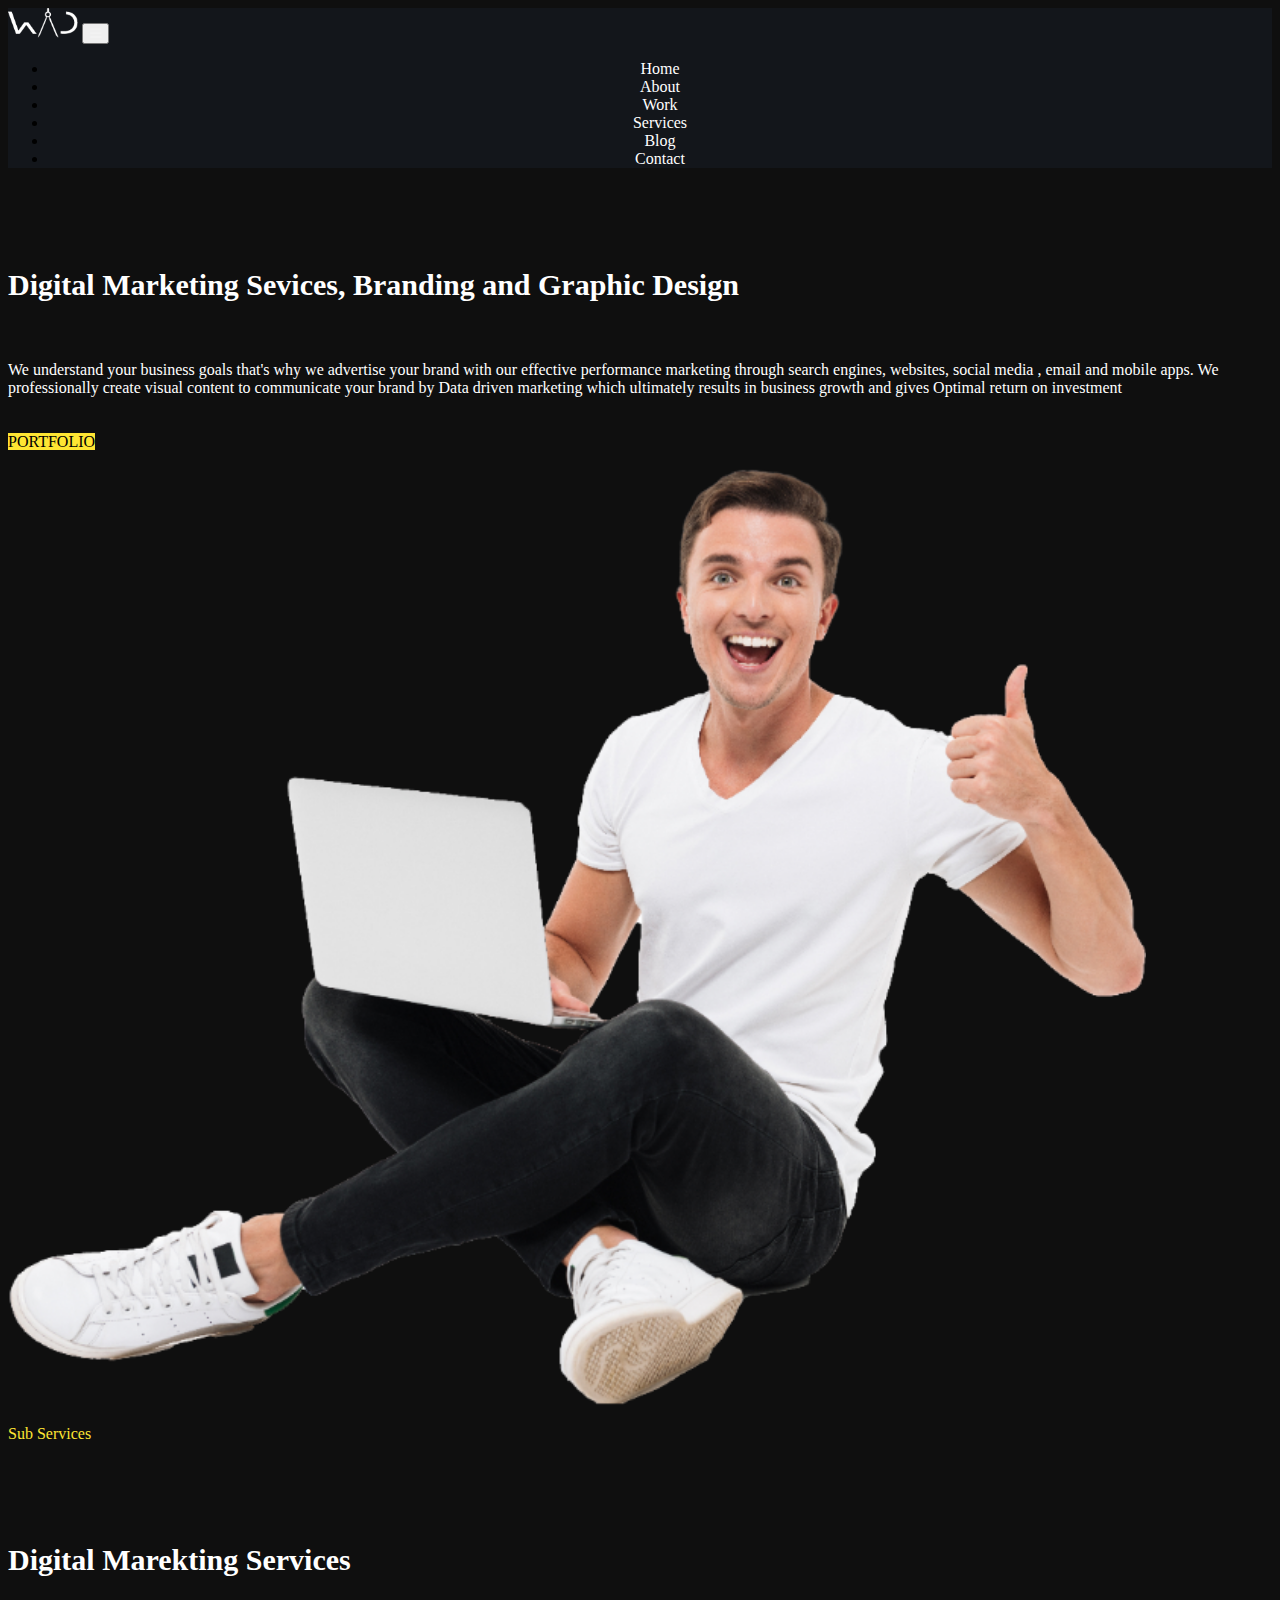
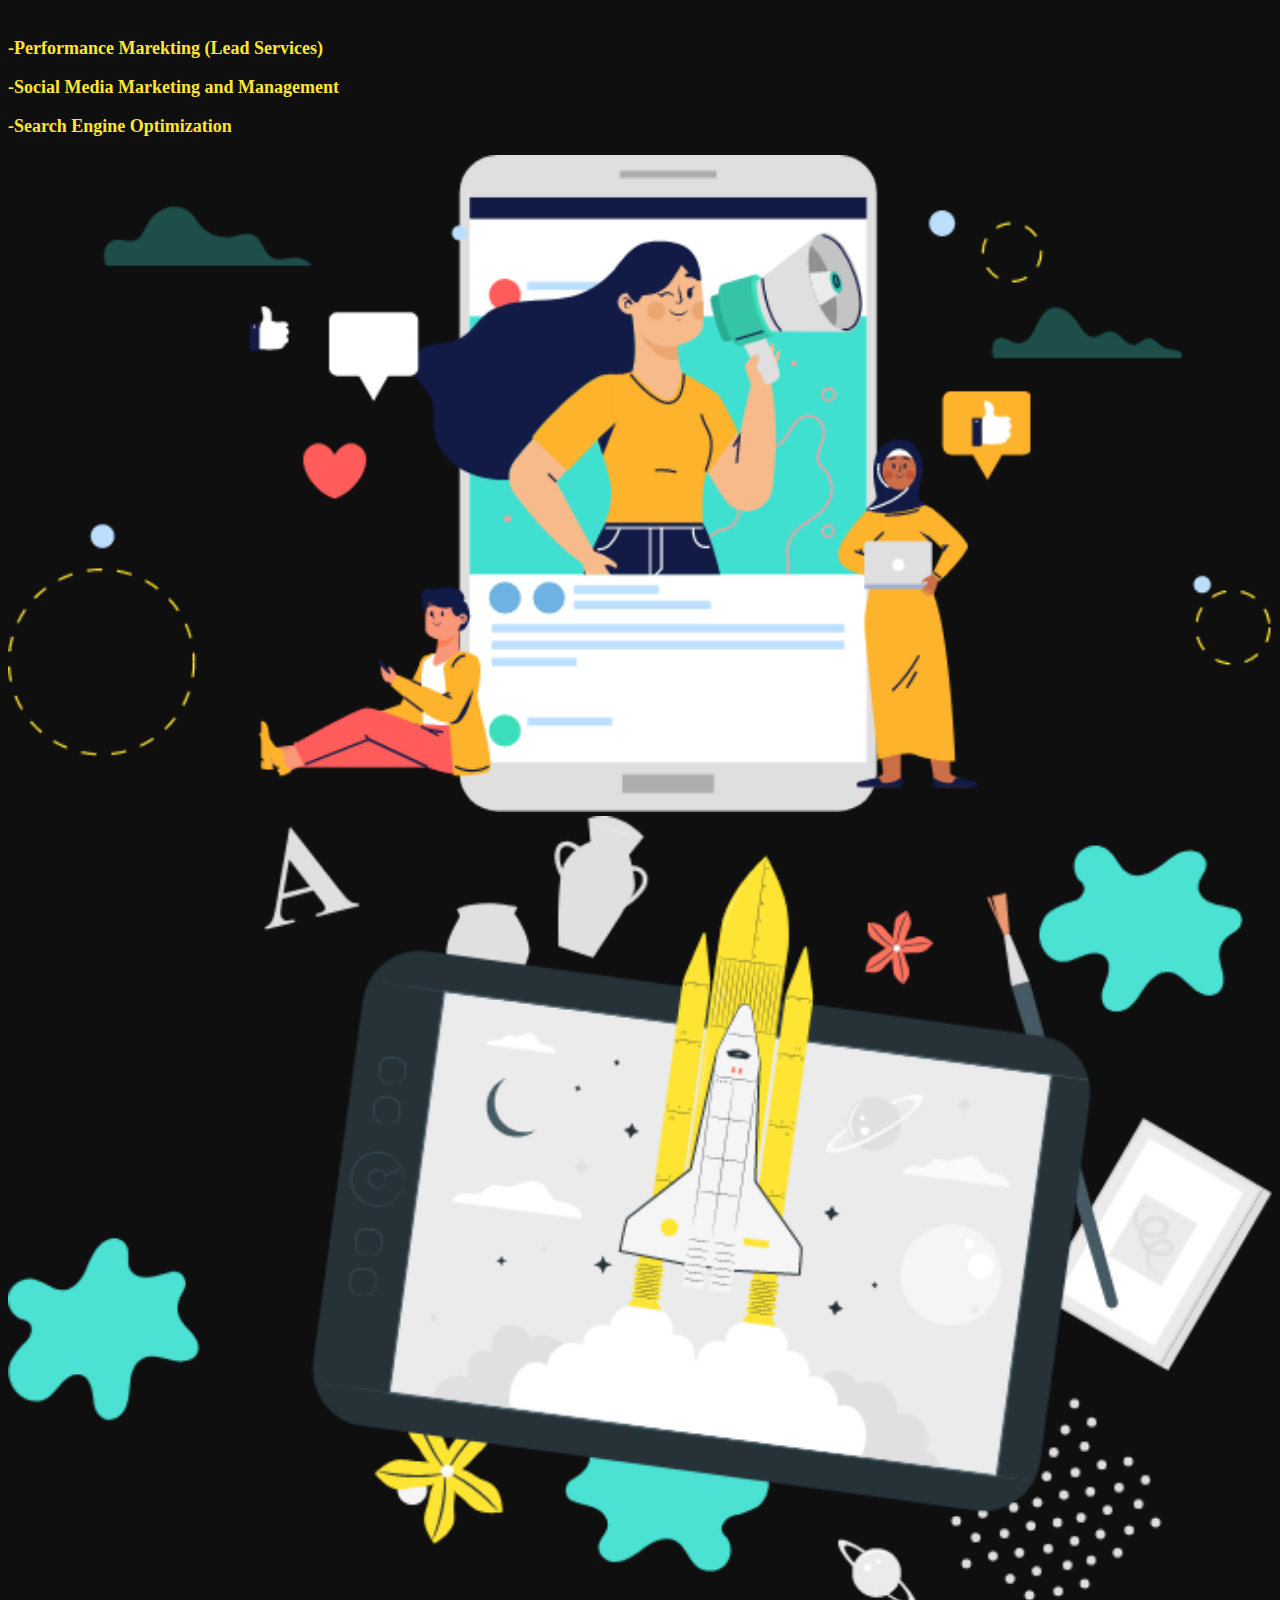
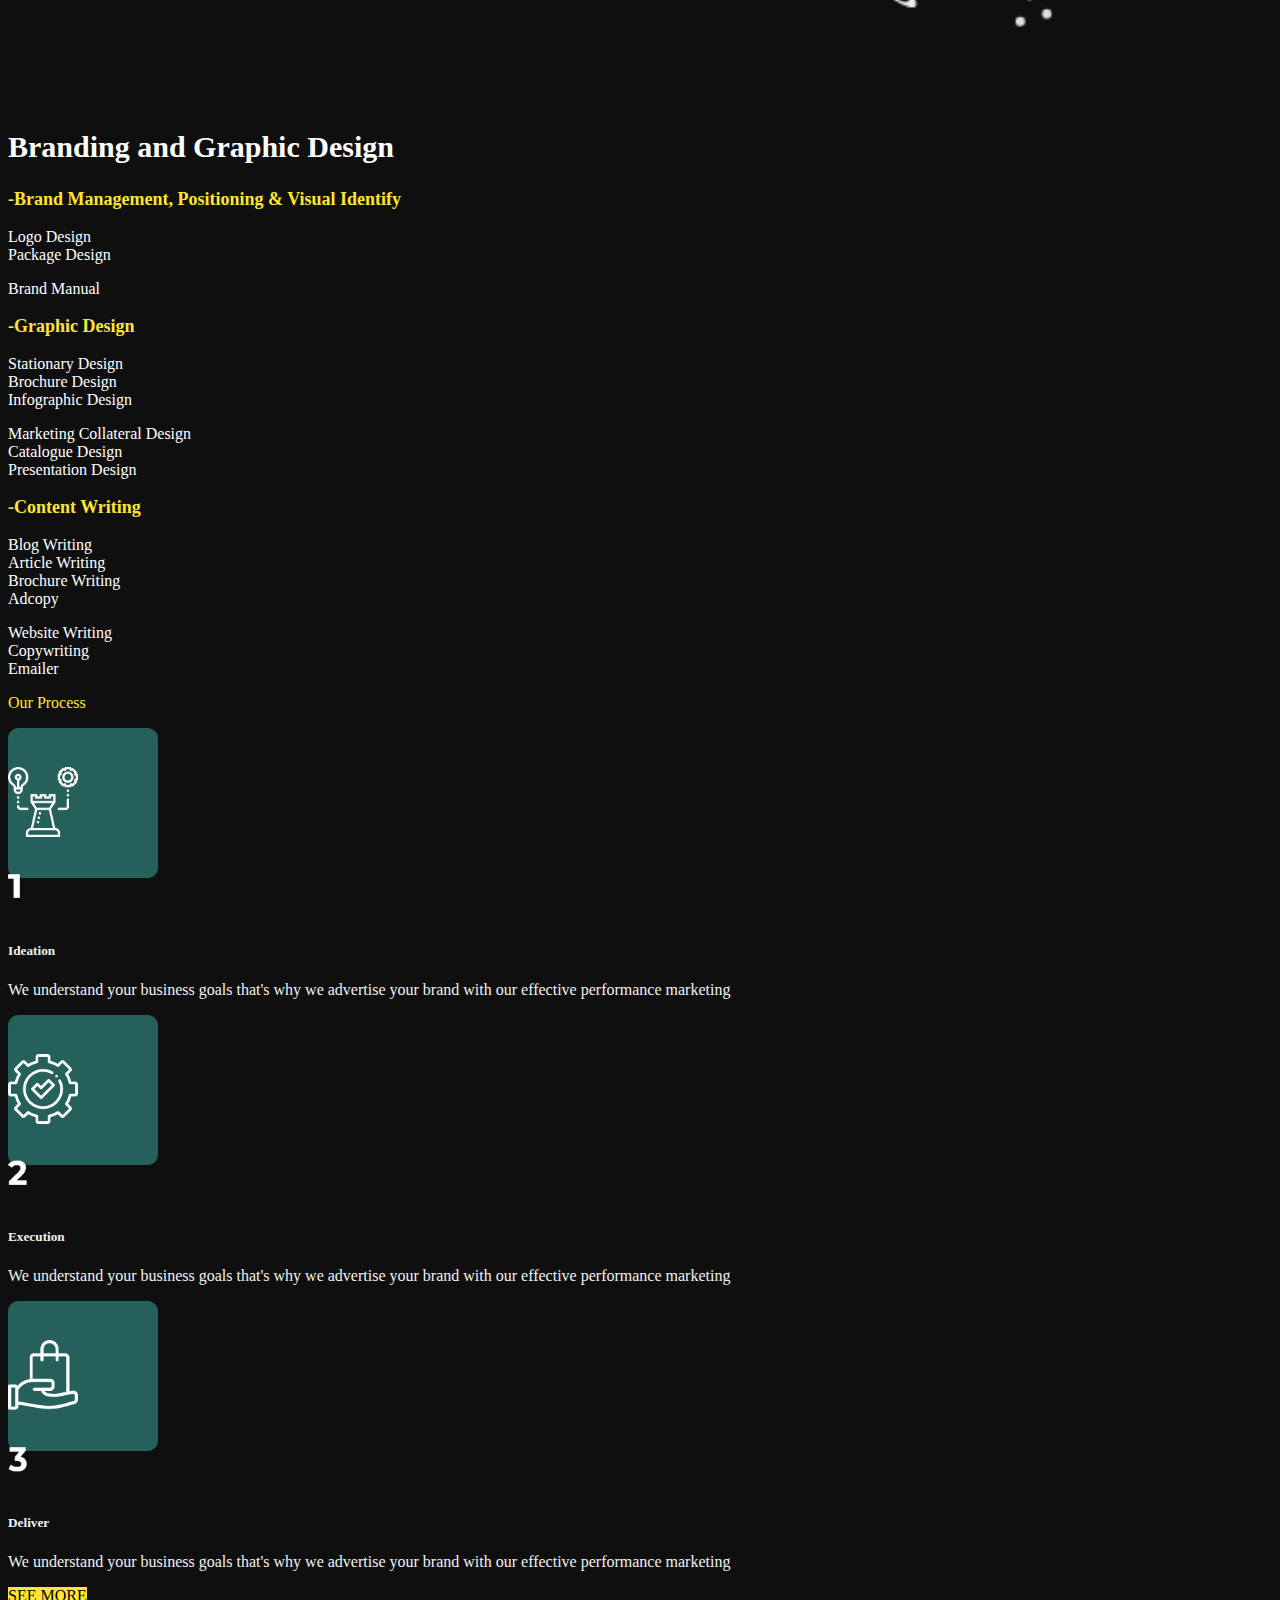
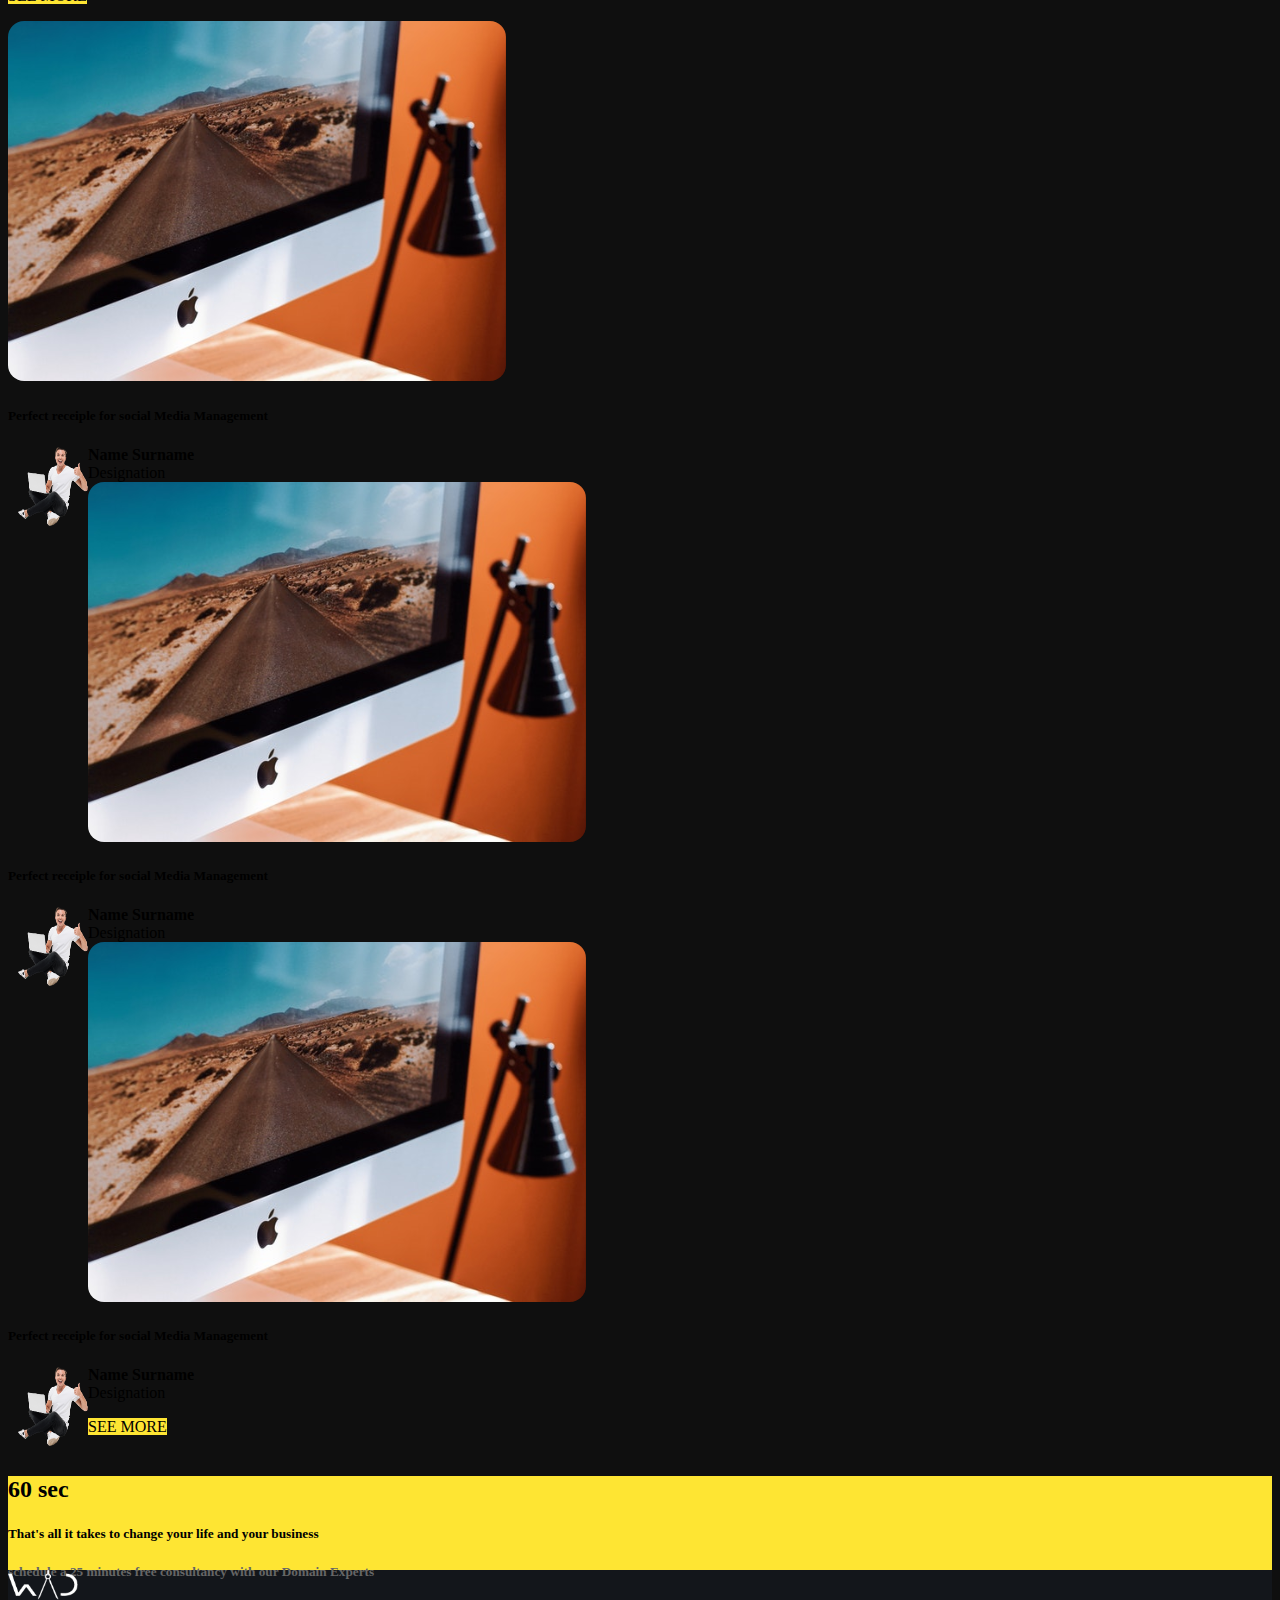
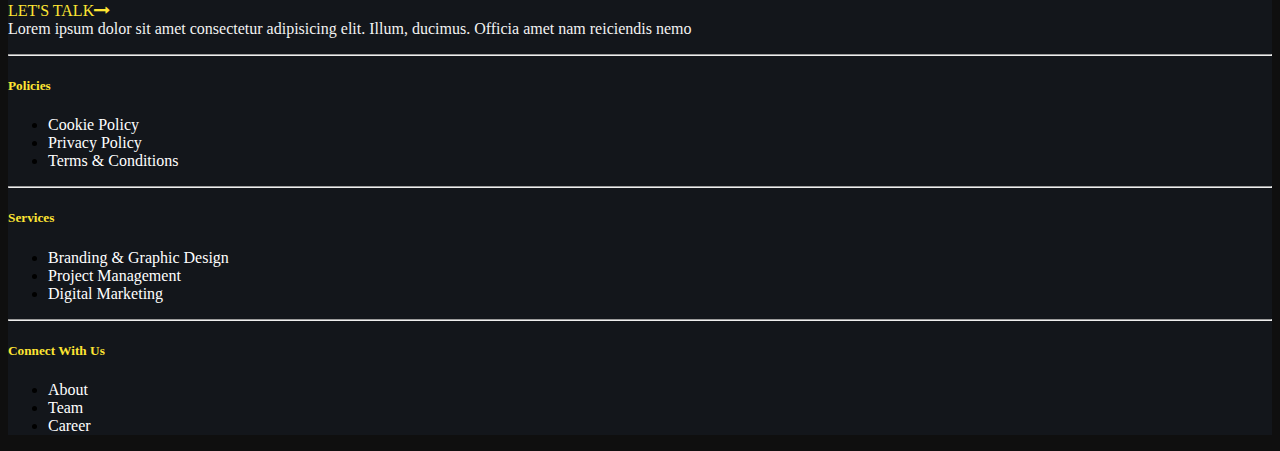
==== Internship-Page1/index.html @ dd2489ed "code added to feature" ====
<!doctype html>
<html lang="en">

<head>
  <!-- Required meta tags -->
  <meta charset="utf-8">
  <meta name="viewport" content="width=device-width, initial-scale=1">

  <!-- Bootstrap CSS -->

  <link rel="stylesheet" href="https://cdnjs.cloudflare.com/ajax/libs/font-awesome/4.7.0/css/font-awesome.min.css">
  <link href="https://cdn.jsdelivr.net/npm/bootstrap@5.0.1/dist/css/bootstrap.min.css" rel="stylesheet"
    integrity="sha384-+0n0xVW2eSR5OomGNYDnhzAbDsOXxcvSN1TPprVMTNDbiYZCxYbOOl7+AMvyTG2x" crossorigin="anonymous">
  <link href="index.css" rel="stylesheet">


  <title>Service Page</title>
</head>

<body>

  <!--NAVIGATION BAR-->
  <nav class="navbar navbar-expand-lg navbar-light" style="background-color:#13161B;"  >
    <div class="container">
      <a class="navbar-brand mb-1 mt-1" href="#"> <img src="Group 3.png" width="70" height="30"></a>
      <button class="navbar-toggler" type="button" data-bs-toggle="collapse" data-bs-target="#navbarNav"
        aria-controls="navbarNav" aria-expanded="false" aria-label="Toggle navigation">
        <i class="fa fa-bars" style="color:#F2F2F2"></i>
      </button>
      <div class="collapse navbar-collapse" id="navbarNav">
        <div class="navbar-brand ms-md-auto">
          <ul class="navbar-nav lh-lg">
            <li class="nav-item">
              <a aria-current="page" href="#" class="nav_links">Home</a>
            </li>
            <li class="nav_item">

              <a class="nav_links" href="#">About</a>
            </li>
            <li class="nav-item">
              <a class="nav_links" href="#">Work</a>
            </li>
            <li class="nav-item">
              <a class="nav_links" href="#">Services</a>
            </li>
            <li class="nav-item">
              <a class="nav_links" href="#">Blog</a>
            </li>
            <li class="">
              <a class="nav_links" href="#">Contact</a>
            </li>
          </ul>
        </div>
      </div>
    </div>
  </nav>
  <!--NAVIGATION BAR-->






  <!--FIRST CONTENT-->
  <div class="container">

    <div class="row g-">
      <div class="col-md-6">
        <h2 class="first_heading">Digital Marketing Sevices, Branding and Graphic Design</h2><br>
        <p class="first_para fs-6">We understand your business goals that's why we advertise your
          brand with our effective performance marketing through search
          engines, websites, social media , email and mobile apps. We
          professionally create visual content to communicate your brand
          by Data driven marketing which ultimately results in business
          growth and gives Optimal return on investment<br><br><br>
          <!--<a href="#" class="button" role="button" data-bs-toggle="button" aria-pressed="true">PORTFOLIO</a></p></div>-->
          <a href="#" class="btn" role="button" data-bs-toggle="button"
            style="background-color: #FEE533; color:black;   border-radius:0%;">PORTFOLIO</a>
        </p>
      </div>
      <div class="col-md-6 mt-5 mb-4"><img src="Rectangle 49.png" class="man" alt="..."></div>
    </div>
  </div>
  <!--FIRST CONTENT-->


  <!--CENTER HEADING 1-->
  <div class="head">
    <p class="text-center fs-2 mt-2 mb-1">Sub Services</p>
  </div>
  <!--CENTER HEADING 1-->


  <!--SECOND CONTENT-->
  <div class="container">
    <div class="row">
      <div class="col-lg-7 lh-base">
        <h2 class="first_heading">Digital Marekting Services</h2><br>
        <p class="pointers">-Performance Marekting (Lead Services) </p>
        <p class="pointers">-Social Media Marketing and Management</p>
        <p class="pointers">-Search Engine Optimization</p>
      </div>
      <div class="col-lg-5 mt-5"><img src="Group 125.png" class="work" alt="...">
      </div>
    </div>
    <!--SECOND CONTENT-->

    <!--THIRD CONTENT-->
    <div class="container">
      <div class="row gx-5" class="row_manual">
        <div class="col-lg-5 mt-5"><img src="Group 1086.png" alt="Tablet" class="rocket"></div>
        <div class="col-lg-7">
          <h2 class="first_heading">Branding and Graphic Design</h2>


          <div class="row">
            <div class="col-12">
              <h3 class="pointers">-Brand Management, Positioning & Visual Identify</h3>
            </div>
            <div class="col-6">
              <p class="first_para">Logo Design<br>Package Design</p>
            </div>
            <div class="col-6">
              <p class="first_para">Brand Manual</p>
            </div>
          </div>



          <div class="row">
            <div class="col-12">
              <h3 class="pointers">-Graphic Design</h3>
            </div>
            <div class="col-6">
              <p class="first_para">Stationary Design <br>Brochure Design <br>Infographic Design</p>
            </div>
            <div class="col-6">
              <p class="first_para">Marketing Collateral Design<br>Catalogue Design <br>Presentation Design </p>
            </div>
          </div>



          <div class="row">
            <div class="col-12">
              <h3 class="pointers">-Content Writing</h3>
            </div>
            <div class="col-6">
              <p class="first_para">Blog Writing<br>Article Writing<br>Brochure Writing<br>Adcopy</p>
            </div>
            <div class="col-6">
              <p class="first_para">Website Writing<br>Copywriting <br> Emailer</p>
            </div>
          </div>


        </div>
      </div>
    </div>
  </div>

  <!--THIRD CONTENT-->

  <!-- Optional JavaScript; choose one of the two! -->
  <!-- Option 1: Bootstrap Bundle with Popper -->
  <script src="https://cdn.jsdelivr.net/npm/bootstrap@5.0.1/dist/js/bootstrap.bundle.min.js"
    integrity="sha384-gtEjrD/SeCtmISkJkNUaaKMoLD0//ElJ19smozuHV6z3Iehds+3Ulb9Bn9Plx0x4"
    crossorigin="anonymous"></script>

  <!--CENTER HEADING 2-->
  <div class="head">
    <p class="text-center fs-2 mt-5 mb-5">Our Process</p>
  </div>
  <!--CENTER HEADING 2-->


  <!--PROCESS-->
  <div class="container">

    <div class="row row-cols-1 row-cols-md-3 g-4 text-center">
      <div class="col">
        <div>
          <img src="Rectangle 18.png" class="card-img-top" style="width:150px; height:150px;" alt="...">
          <div class="img">
            <img src="Group 17.png" alt="Ideation" width="70" height="70">
          </div>
          <div class="number">
            <img src="1.png" height="40" width="15">
          </div>
        </div>
        <div class="cards ms-5 me-5">
          <h5 class="fw-bold fs-4 ">Ideation</h5>
          <p class="fw-2 lh-sm fs-6 mb-3">We understand your business goals that's why we advertise your brand with our
            effective
            performance marketing</p>
        </div>
      </div>


      <div class="col">
        <div>
          <img src="Rectangle 18.png" class="card-img-top" style="width:150px; height:150px;" alt="...">
          <div class="img">
            <img src="Group 1088.png" height="70" width="70" alt="Execution">
          </div>
          <div class="number">
            <img src="2.png" height="40" width="20">
          </div>
        </div>
        <div class="cards ms-5 me-5 mb-2">
          <h5 class="fw-bold fs-4">Execution</h5>
          <p class="fw-2 lh-sm fs-6">We understand your business goals that's why we advertise your brand with our
            effective
            performance marketing</p>
        </div>
      </div>


      <div class="col">
        <div>
          <img src="Rectangle 18.png" class="card-img-top" style="width:150px; height:150px;" alt="...">
          <div class="img">
            <img src="Group 1087.png" height="70" width="70" alt="Deliver">
          </div>
          <div class="number">
            <img src="3.png" height="40" width="20">
          </div>
        </div>
        <div class="cards ms-5 me-5 mb-2">
          <h5 class="fw-bold fs-4">Deliver</h5>
          <p class="fw-2 lh-sm fs-6">We understand your business goals that's why we advertise your brand with our
            effective
            performance marketing</p>
        </div>
      </div>
    </div>
  </div>
  <!--PROCESS-->


  <!--CENTER BUTTON 1-->
  <div class="head">
    <p class="text-center mt-4 mb-5"> <a href="#" class="btn" role="button" data-bs-toggle="button"
        style="background-color: #FEE533;color:black;  border-radius:0%;">SEE MORE</a></p>
  </div>
  </div>
  <!--CENTER BUTTON 1-->




  <!--CARDS-->
  <div class="container">
    <div class="row row-cols-1 row-cols-md-3 g-4" style="font-family: montserrat;">
      <div class="col">
        <div class="card h-100 rounded-3">
          <img src="Group 9.png" class="card-img-top rounded-3" alt="desk">
          <div class="card-body">
            <h5 class="card-title">Perfect receiple for social Media
              Management</h5>
            <img src="Rectangle 49.png" class="photo" height="80" width="80">
            <strong>Name Surname</strong><br>Designation

          </div>

        </div>
      </div>
      <div class="col">
        <div class="card h-100 rounded-3">
          <img src="Group 9.png" class="card-img-top rounded-3" alt="desk">
          <div class="card-body">
            <h5 class="card-title">Perfect receiple for social Media
              Management</h5>
            <img src="Rectangle 49.png" class="photo" height="80" width="80">
            <strong>Name Surname</strong><br>Designation
          </div>

        </div>
      </div>
      <div class="col">
        <div class="card h-100 rounded">
          <img src="Group 9.png" class="card-img-top rounded" alt="desk">
          <div class="card-body">
            <h5 class="card-title">Perfect receiple for social Media
              Management</h5>
            <p class="card-text">
              <img src="Rectangle 49.png" class="photo" height="80" width="80">
              <strong>Name Surname</strong><br>Designation

            </p>
          </div>

        </div>
      </div>
    </div>
  </div>
  <!--CARDS-->


  <!--CENTER BUTTON 2-->
  <div class="head">
    <p class="text-center mt-5 mb-5"><a href="#" class="btn mt-mb-4" role="button" data-bs-toggle="button"
        style="background-color: #FEE533; color:black; border-radius:0%;">SEE MORE</a></p>
  </div>
  </div>
  <!--CENTER BUTTON 2-->


  <!--BEFORE FOOTER-->
  <div class="last">
    <div class="container">
      <div class="row g-0 pt-3 pb-2">
        <div class="col-sm-6 col-md-10 fw-bolder">
          <h2>60 sec</h2>
          <h5>That's all it takes to change your life and your business</h5>
          <h5 style="color:#666666;">schedule a 25 minutes free consultancy with our Domain Experts</h5>
        </div>
        <div class="col-6 col-md-2">
          <a href="#" class="btn" role="button" data-bs-toggle="button" style="background-color:#13161B; color:#FEE533;"
            aria-pressed="true">LET'S TALK<i class="fa fa-long-arrow-right"></i></a>
        </div>
      </div>
    </div>
  </div>
  </div>
  <!--BEFORE FOOTER-->






  <!-- FOOTER -->
  <footer class="page-footer font-small pb-5" style="background-color:#13161B">

    <!-- Footer Links -->
    <div class="container text-left text-md-left mt-5" style="font-family:montserrat;">

      <!-- Grid row -->
      <div class="row">

        <!-- Grid column -->
        <div class="col-md-3 mx-auto">

          <!-- Links -->

          <img src="Group 3.png" class="lh-base fs-6 mb-4 mt-4" height="30" width="70">

          <p style="color:#F2F2F2">
            Lorem ipsum dolor sit amet consectetur adipisicing elit. Illum, ducimus. Officia amet nam reiciendis nemo
          </p>


        </div>
        <!-- Grid column -->

        <hr class="clearfix w-100 d-md-none">

        <!-- Grid column -->
        <div class="col-md-3 mx-auto">

          <!-- Links -->
          <h5 class="mt-3 mb-4 " style="color:#FEE533">Policies</h5>

          <ul class="list-unstyled lh-lg fs-6">
            <li>
              <a href="#!">Cookie Policy</a>
            </li>
            <li>
              <a href="#!">Privacy Policy</a>
            </li>
            <li>
              <a href="#!">Terms & Conditions</a>
            </li>

          </ul>

        </div>
        <!-- Grid column -->

        <hr class="clearfix w-100 d-md-none">

        <!-- Grid column -->
        <div class="col-md-3 mx-auto">

          <!-- Links -->
          <h5 class="font-weight-bold mt-3 mb-4" style="color:#FEE533;">Services</h5>

          <ul class="list-unstyled lh-lg fs-6">
            <li>
              <a href="#!">Branding & Graphic Design</a>
            </li>
            <li>
              <a href="#!">Project Management</a>
            </li>
            <li>
              <a href="#!">Digital Marketing</a>
            </li>

          </ul>

        </div>
        <!-- Grid column -->

        <hr class="w-100 d-md-none">

        <!-- Grid column -->
        <div class="col-md-3">

          <!-- Links -->
          <h5 class="font-weight-bold mt-3 mb-4" style="color:#FEE533;">Connect With Us</h5>

          <ul class="list-unstyled lh-lg fs-6">
            <li>
              <a href="#!">About </a>
            </li>
            <li>
              <a href="#!">Team</a>
            </li>
            <li>
              <a href="#!">Career</a>
            </li>

          </ul>

        </div>
        <!-- Grid column -->

      </div>
      <!-- Grid row -->

    </div>
    <!-- Footer Links -->

  </footer>
  <!-- FOOTER -->




  <!-- Option 2: Separate Popper and Bootstrap JS -->
  <!--
    <script src="https://cdn.jsdelivr.net/npm/@popperjs/core@2.9.2/dist/umd/popper.min.js" integrity="sha384-IQsoLXl5PILFhosVNubq5LC7Qb9DXgDA9i+tQ8Zj3iwWAwPtgFTxbJ8NT4GN1R8p" crossorigin="anonymous"></script>
    <script src="https://cdn.jsdelivr.net/npm/bootstrap@5.0.1/dist/js/bootstrap.min.js" integrity="sha384-Atwg2Pkwv9vp0ygtn1JAojH0nYbwNJLPhwyoVbhoPwBhjQPR5VtM2+xf0Uwh9KtT" crossorigin="anonymous"></script>
    -->
</body>

</html>
---- Internship-Page1/index.css ----
/*BODY*/
body{
  background-color:#0F0F0F;
}
/*BODY*/


/*LINKS*/
a:link{
  text-decoration: none;
  color:#FFFFFF;
}


a:visited{
  text-decoration: none;
  color:#FFFFFF;
}

a:hover{
  text-decoration: none;
  color:#FEE533;
}

a:active{
  text-decoration: none;
  color:#FEE533;
}


/*LINKS*/


/*NAVIGATION*/
.nav_links{
  color:white; 
  padding:0px 25px 0px 25px;
  display:block;
  text-align: center;
}

/*NAVIGATION*/

/*CENTER HEADINGS AND BUTTONS*/
.head{
  color:#FEE533;  }

/*CENTER HEADINGS AND BUTTONS*/


/*FIRST CONTENT*/
.first_heading{
  color:#FFFFFF;
  padding-top:75px;
  font-weight:800;  
  font-size:30px;
  font-family:montserrat;  
}

.first_para{
  color:#FFFFFF;    
  font-family:montserrat;
}

.man{   
  height:100%; 
  width:90%;
}


/*FIRST CONTENT*/


/*SECOND CONTENT POINTERS*/
.pointers{
  color:#FEE533; 
  font-weight: 700;  
  font-size:18px;
}

.work{
  width:100%;
  height:100%;
}
/*SECOND CONTENT POINTERS*/


/*PROCESS*/

.img{
  position:relative;
  top:-115px;
}

.number{
  position:relative;
  top:-90px;  
}

.cards{
  margin-top:-80px;
  color:#F2F2F2;
  font-family:montserrat;
  }

/*PROCESS*/
/*THIRD CONTENT POINTERS*/
.row_manual{
  margin-top:50px;
}
.rocket{ 
  height:70%;
  width:100%;
}

/*THIRD CONTENT*/

/*CARDS*/
.photo{
  float:left; 
  border-radius:50%; 
  }
/*CARDS*/


/*BEFORE FOOTER*/
.last{ 
  margin:40px 0px -50px 0px; 
  background-color: #FEE533;
  font-family: montserrat;
}
/*BEFORE FOOTER*/

/*MEDIA QUERIES*/

@media screen and (max-width:780px){
  .pointer{
    font-size:10px;
  }
  
  .first_heading{
    font-size:24px;
  }
  
  .man{
    width:100%;
    height:100%;
  }

  .rocket{
    width:100%;
    height:100%;
  }
}

@media screen and (max-width:600px){
  .man{
    height:100%;
    width:100%;
  }
  
  .first_heading{
    padding-top:30px;
  }
   
}
/*MEDIA QUERIES*/
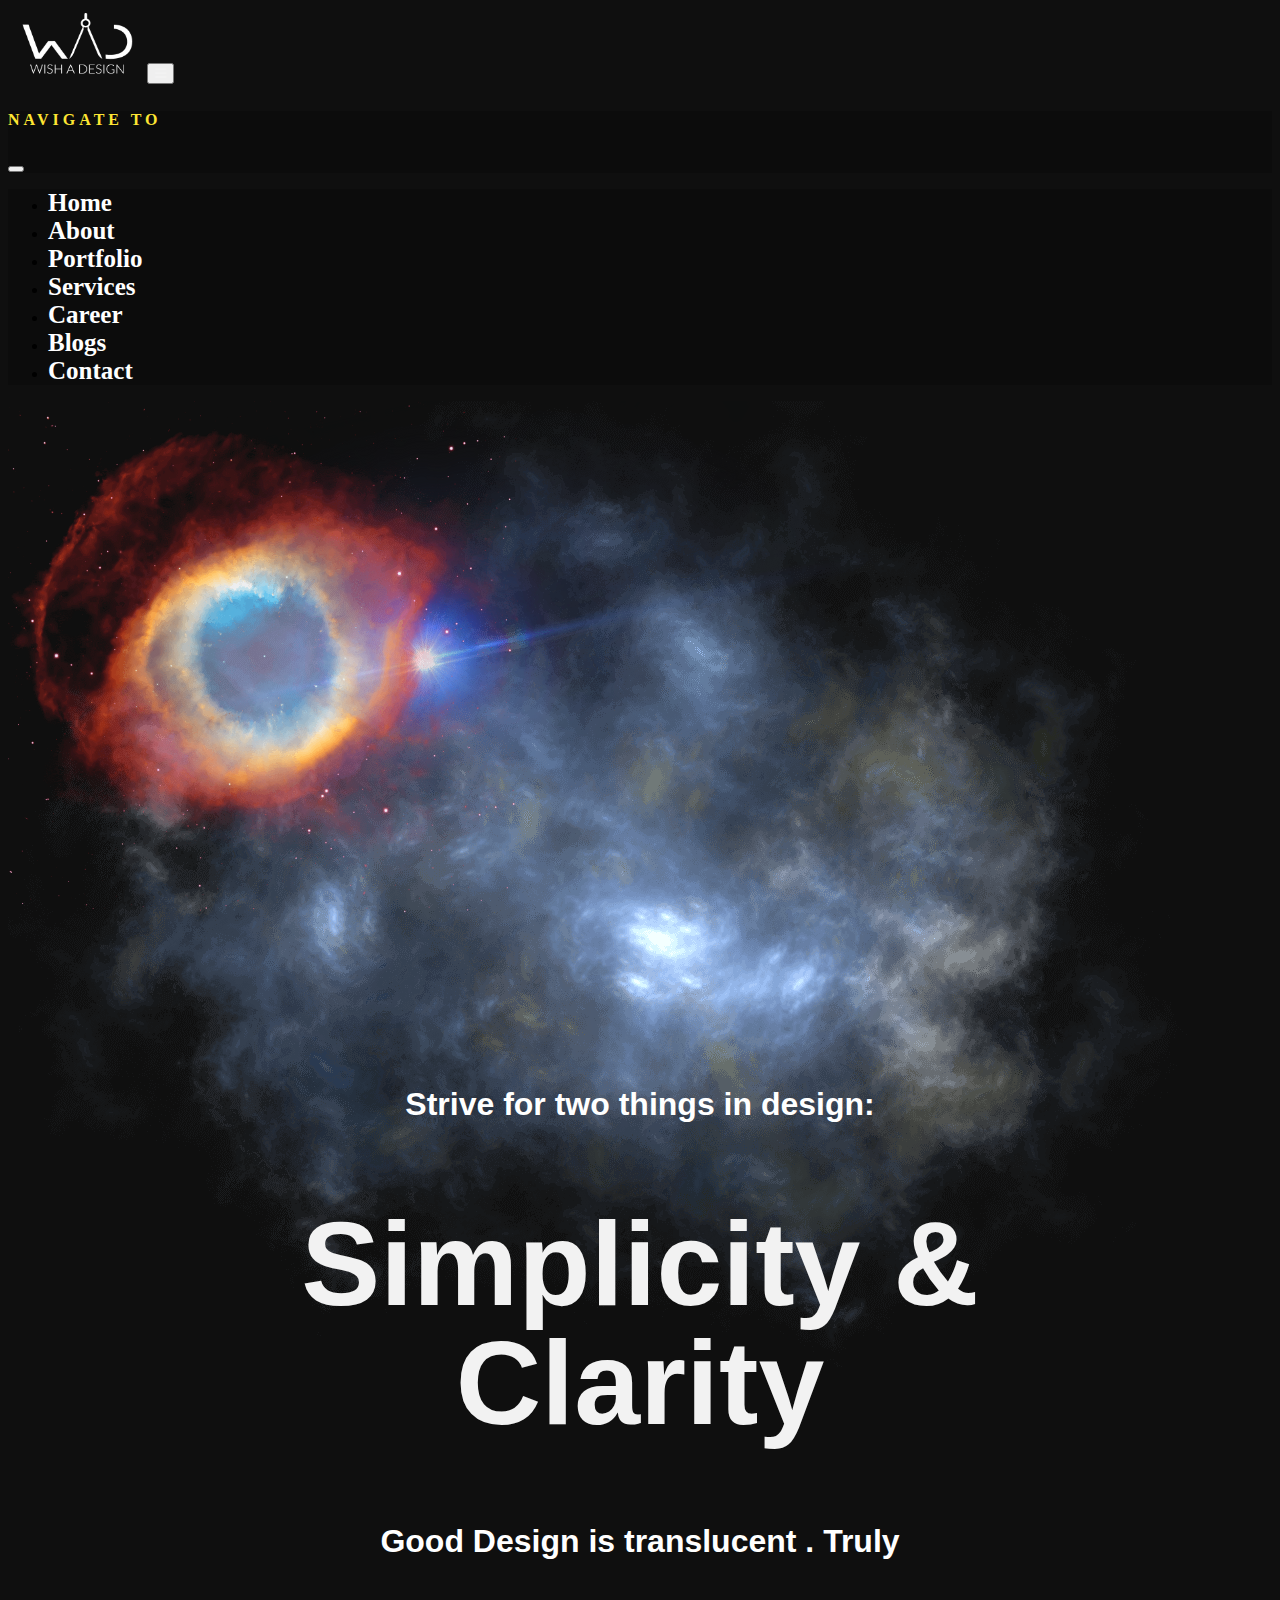
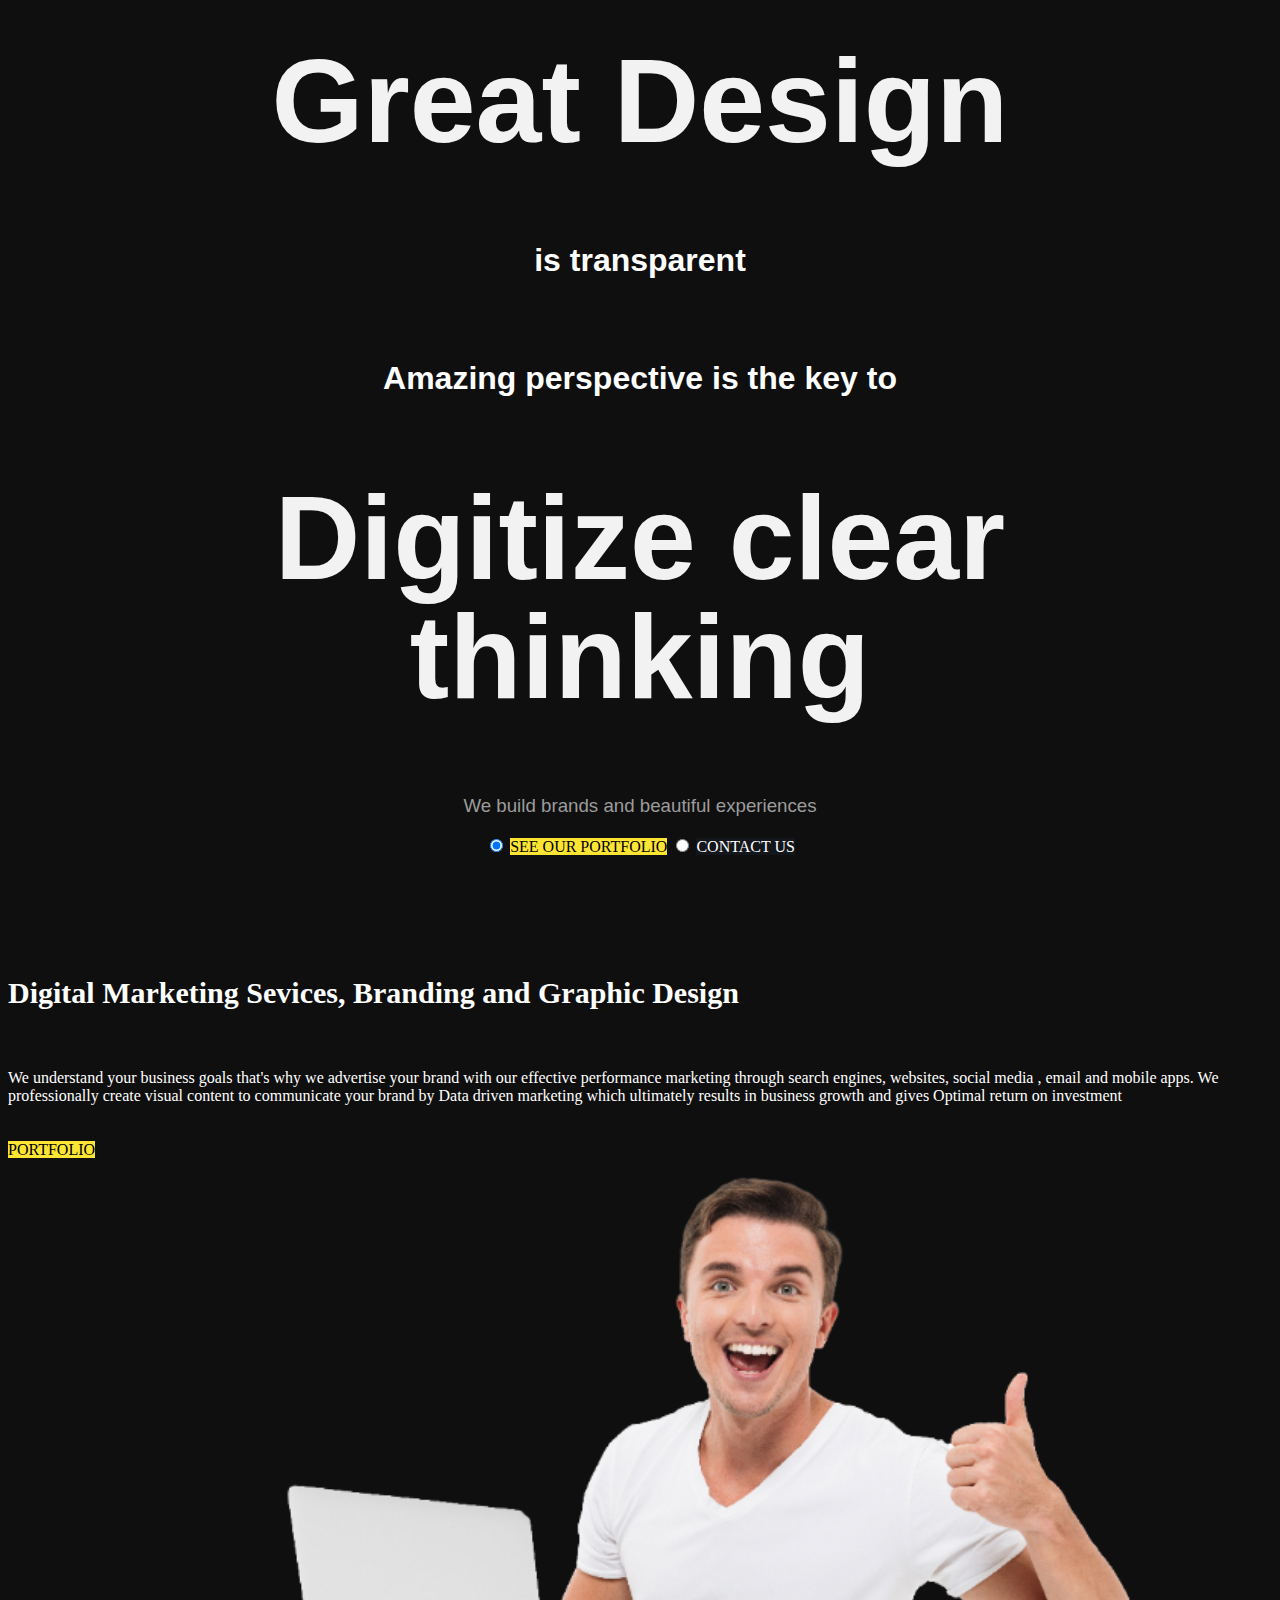
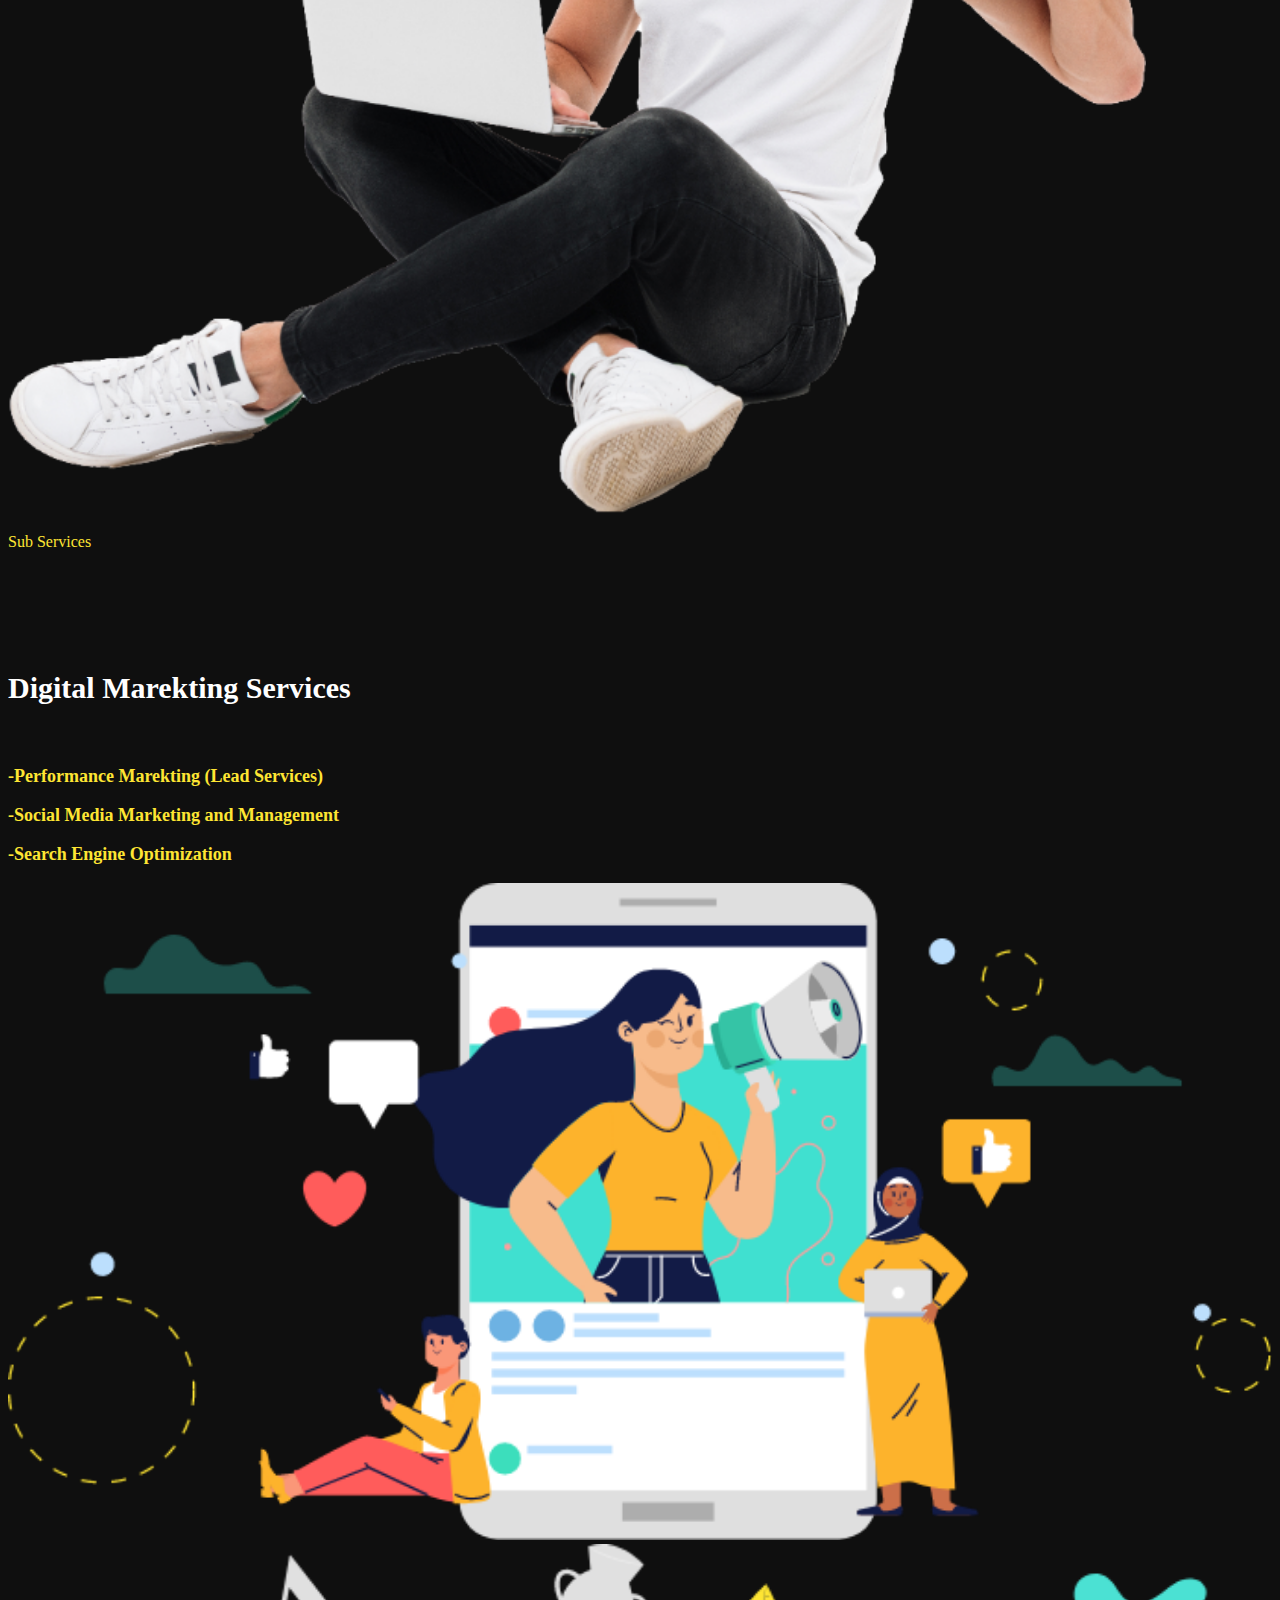
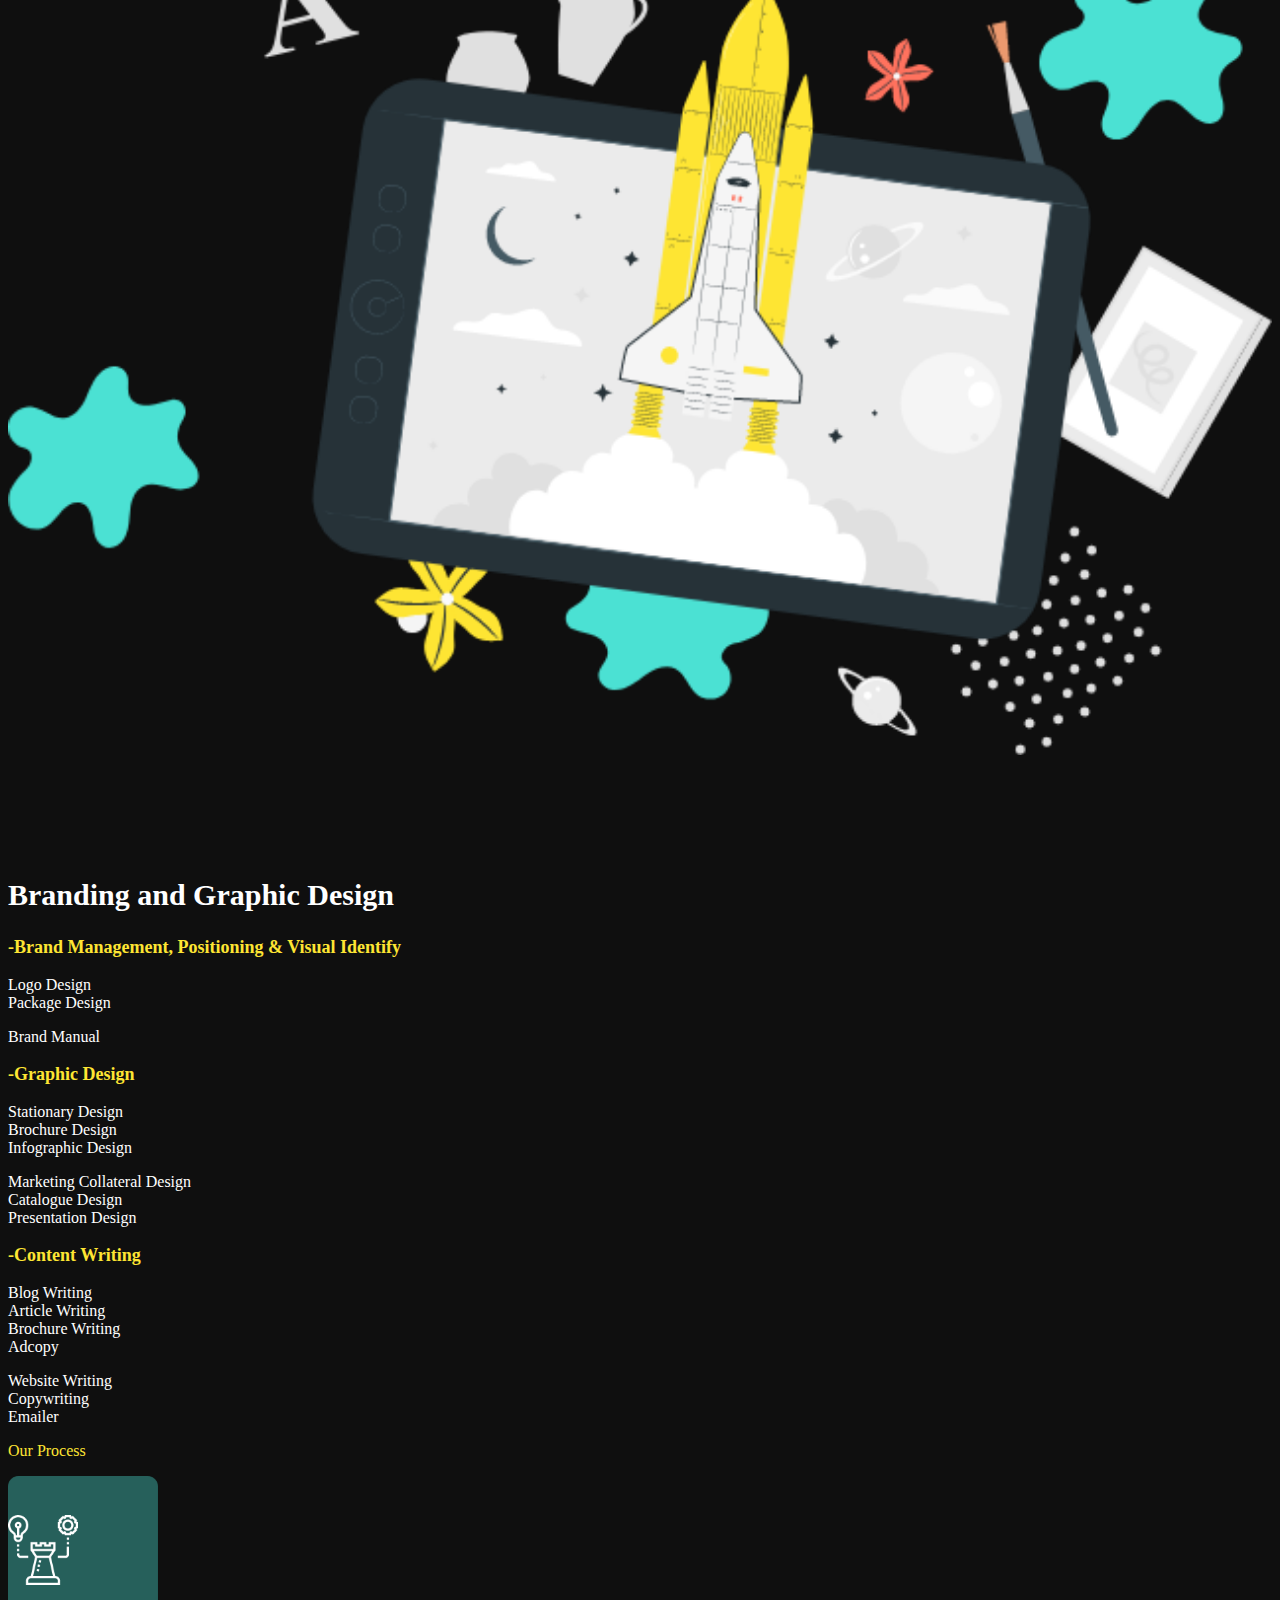
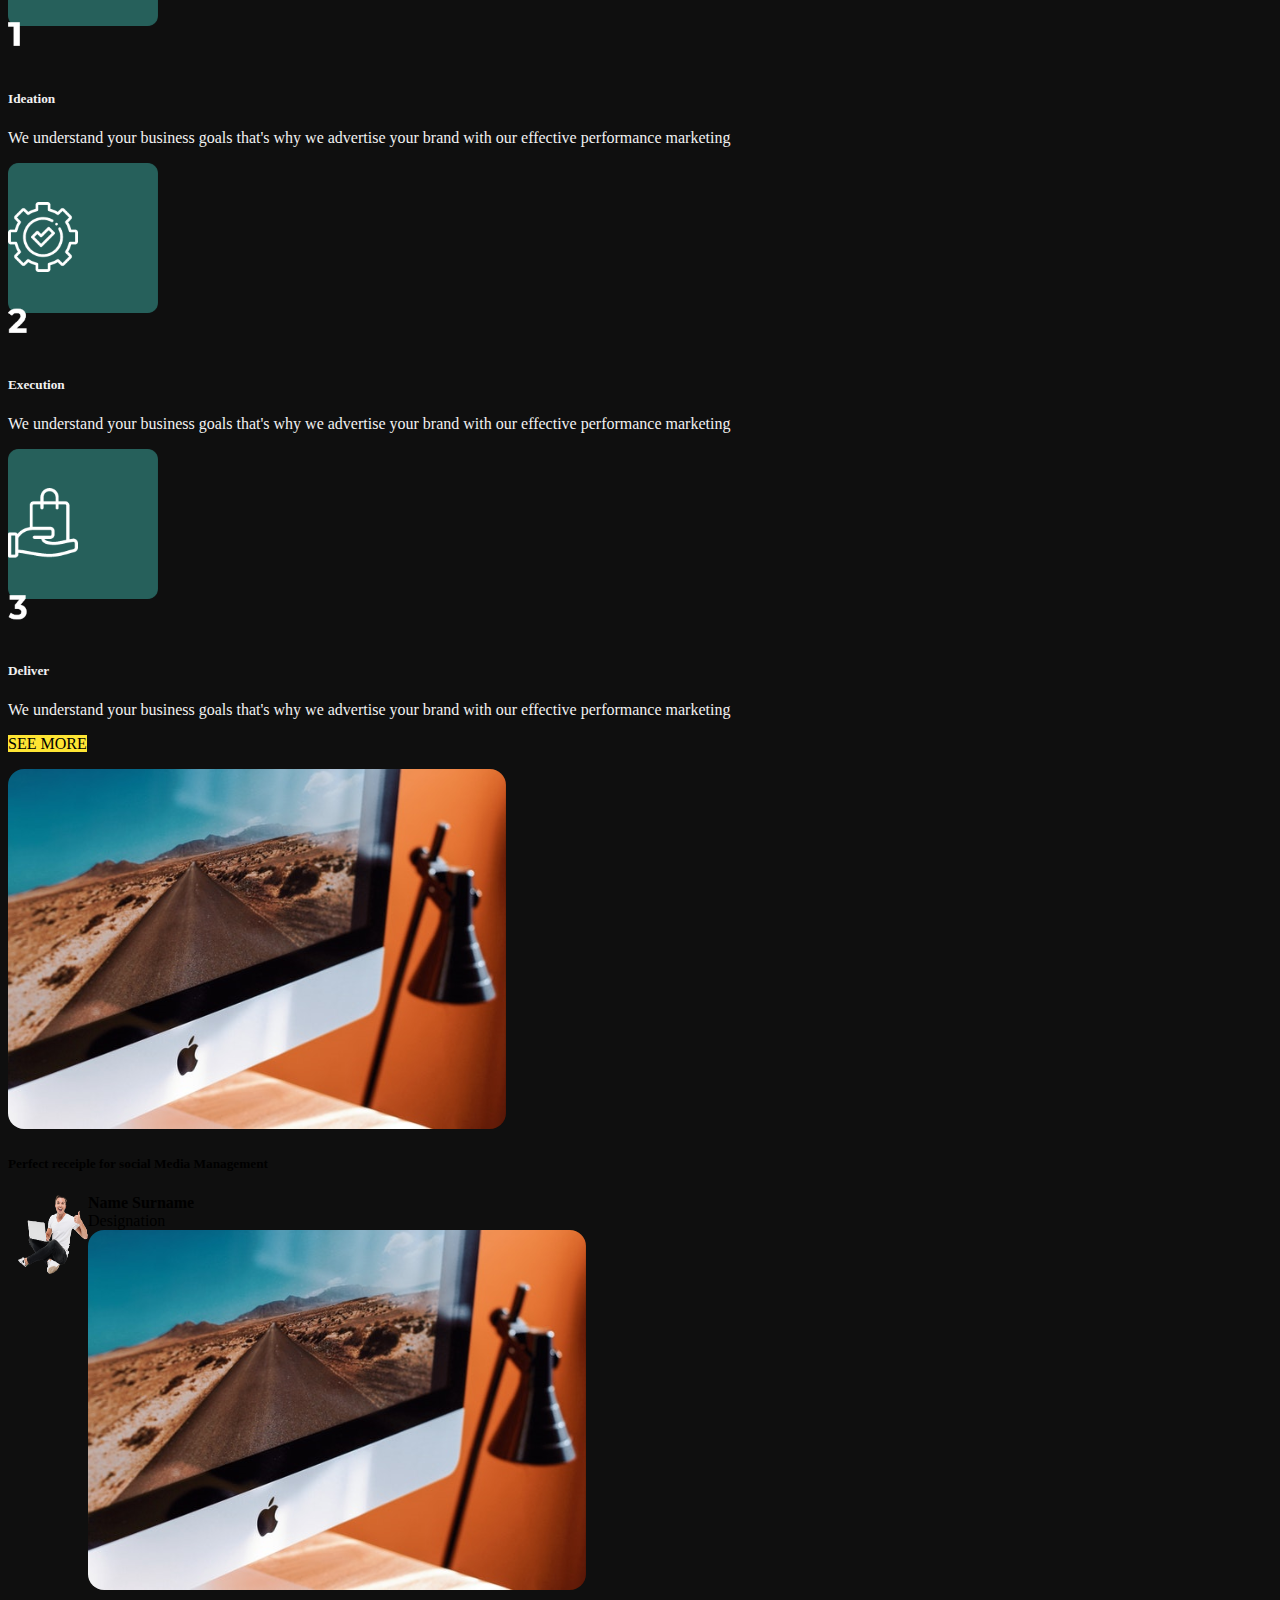
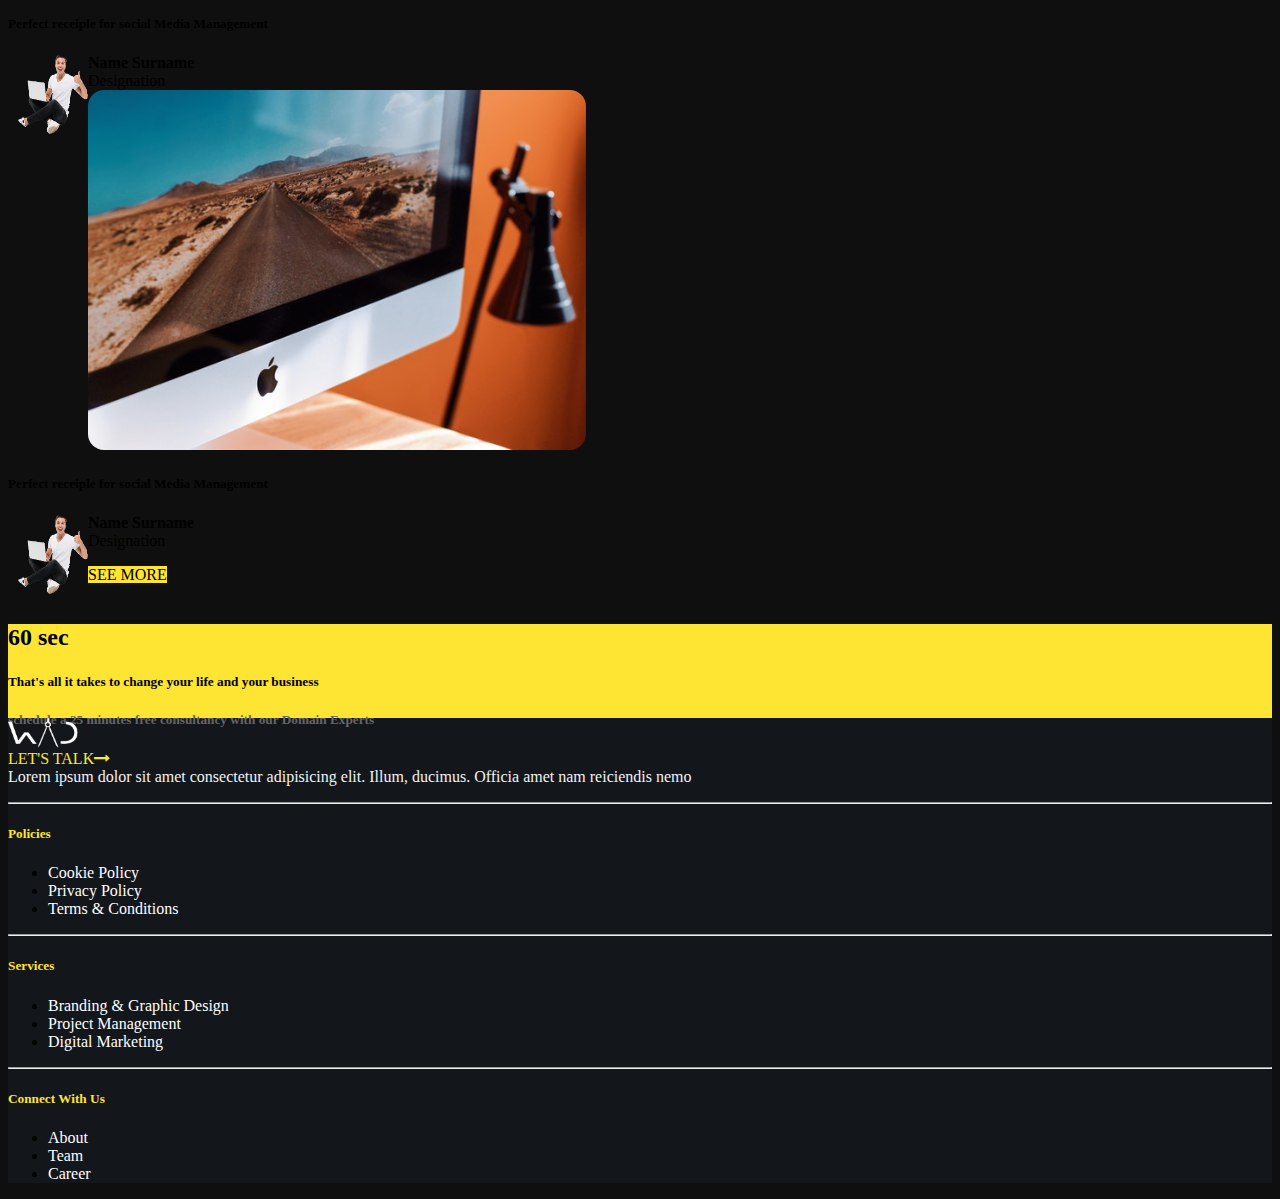
==== commit 579f7b8f: "Updated code in Feature Branch" ====
--- a/Internship-Page1/index.html
+++ b/Internship-Page1/index.html
@@ -5,13 +5,29 @@
   <!-- Required meta tags -->
   <meta charset="utf-8">
   <meta name="viewport" content="width=device-width, initial-scale=1">
+  <meta http-equiv="Content-Type" content="text/html; charset=gb18030">
+
 
   <!-- Bootstrap CSS -->
-
   <link rel="stylesheet" href="https://cdnjs.cloudflare.com/ajax/libs/font-awesome/4.7.0/css/font-awesome.min.css">
   <link href="https://cdn.jsdelivr.net/npm/bootstrap@5.0.1/dist/css/bootstrap.min.css" rel="stylesheet"
     integrity="sha384-+0n0xVW2eSR5OomGNYDnhzAbDsOXxcvSN1TPprVMTNDbiYZCxYbOOl7+AMvyTG2x" crossorigin="anonymous">
+
   <link href="index.css" rel="stylesheet">
+  <link href="style.css" rel="stylesheet">
+
+
+  <script src="https://maxcdn.bootstrapcdn.com/bootstrap/3.4.1/js/bootstrap.min.js"></script>
+
+
+
+
+  <!-- <link rel="stylesheet" href="css/line-awesome-font-awesome.min.css"> -->
+
+  <link href="https://cdn.lineicons.com/1.0.1/LineIcons.min.css" rel="stylesheet">
+  <script src="https://cdn.jsdelivr.net/npm/@popperjs/core@2.9.3/dist/umd/popper.min.js"></script>
+
+
 
 
   <title>Service Page</title>
@@ -19,230 +35,354 @@
 
 <body>
 
-  <!--NAVIGATION BAR-->
-  <nav class="navbar navbar-expand-lg navbar-light" style="background-color:#13161B;"  >
+
+
+  <!--Navigation-->
+  <nav class="navbar navbar-light transparent fixed-top">
+    <div class="container-fluid">
+      <a class="navbar-brand" href="#"><img src="logo.png" height="70" width="135" alt="Wish A Design"></a>
+      <button class="navbar-toggler" type="button" data-bs-toggle="offcanvas" data-bs-target="#offcanvasNavbar"
+        aria-controls="offcanvasNavbar">
+        <span style="color:#F2F2F2"><i class="fa fa-bars"></i></span>
+      </button>
+      <div class="offcanvas offcanvas-end" tabindex="-1" id="offcanvasNavbar" aria-labelledby="offcanvasNavbarLabel">
+        <div class="offcanvas-header" style="background-color:#0C0C0C ; ">
+          <h5 class="offcanvas-title ps-5 pt-3" id="offcanvasNavbarLabel"
+            style="font-family: montserrat; color:#FEE533; font-weight:700; font-size: 16px; letter-spacing: 4px;">
+            NAVIGATE TO</h5>
+          <button type="button" class="btn-close text-reset bg-light" data-bs-dismiss="offcanvas"
+            aria-label="Close"></button>
+        </div>
+        <div class="offcanvas-body" style="background-color:#0C0C0C">
+          <ul class="navbar-nav justify-content-end flex-grow-1 pe-3">
+            <li class="nav-item pt-3 pb-3 ps-5">
+              <a class="nav_link" aria-current="page" href="#">Home</a>
+            </li>
+            <li class="nav-item pb-3 pt-3 ps-5">
+              <a class="nav_link" aria-current="page" href="#">About</a>
+            </li>
+            <li class="nav-item pb-3 pt-3 ps-5">
+              <a class="nav_link" aria-current="page" href="#">Portfolio</a>
+            </li>
+            <li class="nav-item pt-3 pb-3 ps-5">
+              <a class="nav_link" aria-current="page" href="#">Services</a>
+            </li>
+            <li class="nav-item pt-3 pb-3 ps-5">
+              <a class="nav_link" aria-current="page" href="#">Career</a>
+            </li>
+            <li class="nav-item pt-3 pb-3 ps-5">
+              <a class="nav_link" aria-current="page" href="#">Blogs</a>
+            </li>
+            <li class="nav-item pt-3 pb-3 ps-5">
+              <a class="nav_link" aria-current="page" href="#">Contact</a>
+            </li>
+
+
+          </ul>
+
+        </div>
+      </div>
+    </div>
+  </nav>
+  <!--Navigation bar-->
+
+
+  <!--Animating images-->
+  <div class="container px-4" style="background-size: cover;">
+    <div class="row gx-5">
+      <div class="col">
+        <div class="p-3"><img src="lens-flare.png" alt="logo designing delhi" class="lens-flare img-responsive"></div>
+      </div>
+      <div class="col">
+        <div class="p-3"> <img src="nebula.png" alt="creative agency delhi" class="nebula img-responsive"><img
+            src="cloud-dust.png" alt="branding solutions" class="cloud-dust img-responsive"></div>
+      </div>
+    </div>
+  </div>
+
+
+
+  <!--animating image-->
+
+
+  <div id="carouselExampleControls" class="carousel slide" class="home_space" data-bs-ride="carousel" style="position: relative; z-index:4; margin-top: -25%; transition: transform 2s ease;">
+    <div class="carousel-inner">
+      <div class="carousel-item active">
+        <div>
+          <h2 class="small_text">Strive for two things in design:</h2>
+          <h1 class="large_text">Simplicity & <br> Clarity</h1>
+        </div>
+      </div>
+      <div class="carousel-item">
+        <div>
+          <h2 class="small_text"> Good Design is translucent . Truly</h2>
+          <h1 class="large_text"> Great Design </h1>
+          <h2 class="small_text_2"> is transparent </h2>
+        </div>
+      </div>
+      <div class="carousel-item">
+        <div>
+            <h2 class="small_text">Amazing perspective is the key to</h2>
+            <h1 class="large_text">Digitize clear <br>thinking</h1>
+          </div>
+      </div>
+    </div>
+
+
+
+    <!--Before button text-->
+    <h3 style="font-family:montserrat,sans-serif; font-weight:300; color:#9c9c9c; text-align: center; "
+      class="pt-5 pb-3">
+      We build brands and beautiful experiences
+    </h3>
+
+    
+    <!--before button text-->
+    <!--social icons-->
+    <div>
+      <ul class="home-social">
+        <li class="pt-3 pb-3">
+          <a href="#" data-toggle="tooltip" title="Facebook"><i class="lni-facebook" aria-hidden="true"></i></a>
+        </li>
+
+        <li class="pt-3 pb-3">
+          <a href="#" data-toggle="tooltip" title="Twitter"><i class="lni-twitter" aria-hidden="true"></i></a>
+        </li>
+
+        <li class="pt-3 pb-3">
+          <a href="#" data-toggle="tooltip" title="LinkedIn"><i class="lni-linkedin" aria-hidden="true"></i></a>
+        </li>
+
+        <li class="pt-3 pb-3">
+          <a href="#" data-toggle="tooltip" title="Behance"><i class="lni-behance" aria-hidden="true"></i></a>
+        </li>
+
+
+      </ul>
+    </div>
+
+    <script>
+      $(document).ready(function () {
+        $('[data-toggle="tooltip"]').tooltip();
+      });
+    </script>
+
+    <!--social icons-->
+
+
+  
+
+
     <div class="container">
-      <a class="navbar-brand mb-1 mt-1" href="#"> <img src="Group 3.png" width="70" height="30"></a>
-      <button class="navbar-toggler" type="button" data-bs-toggle="collapse" data-bs-target="#navbarNav"
-        aria-controls="navbarNav" aria-expanded="false" aria-label="Toggle navigation">
-        <i class="fa fa-bars" style="color:#F2F2F2"></i>
-      </button>
-      <div class="collapse navbar-collapse" id="navbarNav">
-        <div class="navbar-brand ms-md-auto">
-          <ul class="navbar-nav lh-lg">
-            <li class="nav-item">
-              <a aria-current="page" href="#" class="nav_links">Home</a>
-            </li>
-            <li class="nav_item">
-
-              <a class="nav_links" href="#">About</a>
-            </li>
-            <li class="nav-item">
-              <a class="nav_links" href="#">Work</a>
-            </li>
-            <li class="nav-item">
-              <a class="nav_links" href="#">Services</a>
-            </li>
-            <li class="nav-item">
-              <a class="nav_links" href="#">Blog</a>
-            </li>
-            <li class="">
-              <a class="nav_links" href="#">Contact</a>
-            </li>
-          </ul>
-        </div>
-      </div>
-    </div>
-  </nav>
-  <!--NAVIGATION BAR-->
-
-
-
-
-
-
-  <!--FIRST CONTENT-->
-  <div class="container">
-
-    <div class="row g-">
-      <div class="col-md-6">
-        <h2 class="first_heading">Digital Marketing Sevices, Branding and Graphic Design</h2><br>
-        <p class="first_para fs-6">We understand your business goals that's why we advertise your
-          brand with our effective performance marketing through search
-          engines, websites, social media , email and mobile apps. We
-          professionally create visual content to communicate your brand
-          by Data driven marketing which ultimately results in business
-          growth and gives Optimal return on investment<br><br><br>
-          <!--<a href="#" class="button" role="button" data-bs-toggle="button" aria-pressed="true">PORTFOLIO</a></p></div>-->
-          <a href="#" class="btn" role="button" data-bs-toggle="button"
-            style="background-color: #FEE533; color:black;   border-radius:0%;">PORTFOLIO</a>
-        </p>
-      </div>
-      <div class="col-md-6 mt-5 mb-4"><img src="Rectangle 49.png" class="man" alt="..."></div>
-    </div>
-  </div>
-  <!--FIRST CONTENT-->
-
-
-  <!--CENTER HEADING 1-->
-  <div class="head">
-    <p class="text-center fs-2 mt-2 mb-1">Sub Services</p>
-  </div>
-  <!--CENTER HEADING 1-->
-
-
-  <!--SECOND CONTENT-->
-  <div class="container">
-    <div class="row">
-      <div class="col-lg-7 lh-base">
-        <h2 class="first_heading">Digital Marekting Services</h2><br>
-        <p class="pointers">-Performance Marekting (Lead Services) </p>
-        <p class="pointers">-Social Media Marketing and Management</p>
-        <p class="pointers">-Search Engine Optimization</p>
-      </div>
-      <div class="col-lg-5 mt-5"><img src="Group 125.png" class="work" alt="...">
-      </div>
-    </div>
+      <div class="row">
+        <div class="col order-last">
+          
+        </div>
+        <div class="col">
+          <div class="home_button">
+            <div class="btn-group" role="group" aria-label="Basic radio toggle button group">
+              <input type="radio" class="btn-check" name="btnradio" id="btnradio1" autocomplete="off" checked>
+              <label class="btn pt-3 pb-3  pe-3 ps-3 mt-5 btn-block" for="btnradio1" style="background-color: #FEE533; border-radius: 0%; font-family:montserrat; font-weight: 500;" >SEE OUR PORTFOLIO</label>
+      
+              <input type="radio" class="btn-check" name="btnradio" id="btnradio2" autocomplete="off">
+              <label class="btn pt-3 pb-3 pe-3 ps-3 mt-5" for="btnradio2"
+                style="background-color:#13161B;  border-radius: 0%; font-family:montserrat;font-weight: 500;  "><a
+                  href="#">CONTACT US</a></label>
+            </div>
+          </div>
+        </div>
+        <div class="col order-first">
+          
+        </div>
+      </div>
+    </div>
+
+    
+
+
+    <!--FIRST CONTENT-->
+    <div class="container">
+
+      <div class="row g-">
+        <div class="col-md-6">
+          <h2 class="first_heading">Digital Marketing Sevices, Branding and Graphic Design</h2><br>
+          <p class="first_para fs-6">We understand your business goals that's why we advertise your
+            brand with our effective performance marketing through search
+            engines, websites, social media , email and mobile apps. We
+            professionally create visual content to communicate your brand
+            by Data driven marketing which ultimately results in business
+            growth and gives Optimal return on investment<br><br><br>
+            <!--<a href="#" class="button" role="button" data-bs-toggle="button" aria-pressed="true">PORTFOLIO</a></p></div>-->
+            <a href="#" class="btn" role="button" data-bs-toggle="button"
+              style="background-color: #FEE533; color:black;   border-radius:0%;">PORTFOLIO</a>
+          </p>
+        </div>
+        <div class="col-md-6 mt-5 mb-4"><img src="Rectangle 49.png" class="man" alt="..."></div>
+      </div>
+    </div>
+    <!--FIRST CONTENT-->
+
+
+    <!--CENTER HEADING 1-->
+    <div class="head">
+      <p class="text-center fs-2 mt-2 mb-1">Sub Services</p>
+    </div>
+    <!--CENTER HEADING 1-->
+
+
     <!--SECOND CONTENT-->
+    <div class="container">
+      <div class="row">
+        <div class="col-lg-7 lh-base">
+          <h2 class="first_heading">Digital Marekting Services</h2><br>
+          <p class="pointers">-Performance Marekting (Lead Services) </p>
+          <p class="pointers">-Social Media Marketing and Management</p>
+          <p class="pointers">-Search Engine Optimization</p>
+        </div>
+        <div class="col-lg-5 mt-5"><img src="Group 125.png" class="work" alt="...">
+        </div>
+      </div>
+      <!--SECOND CONTENT-->
+
+      <!--THIRD CONTENT-->
+      <div class="container">
+        <div class="row gx-5" class="row_manual">
+          <div class="col-lg-5 mt-5"><img src="Group 1086.png" alt="Tablet" class="rocket"></div>
+          <div class="col-lg-7">
+            <h2 class="first_heading">Branding and Graphic Design</h2>
+
+
+            <div class="row">
+              <div class="col-12">
+                <h3 class="pointers">-Brand Management, Positioning & Visual Identify</h3>
+              </div>
+              <div class="col-6">
+                <p class="first_para">Logo Design<br>Package Design</p>
+              </div>
+              <div class="col-6">
+                <p class="first_para">Brand Manual</p>
+              </div>
+            </div>
+
+
+
+            <div class="row">
+              <div class="col-12">
+                <h3 class="pointers">-Graphic Design</h3>
+              </div>
+              <div class="col-6">
+                <p class="first_para">Stationary Design <br>Brochure Design <br>Infographic Design</p>
+              </div>
+              <div class="col-6">
+                <p class="first_para">Marketing Collateral Design<br>Catalogue Design <br>Presentation Design </p>
+              </div>
+            </div>
+
+
+
+            <div class="row">
+              <div class="col-12">
+                <h3 class="pointers">-Content Writing</h3>
+              </div>
+              <div class="col-6">
+                <p class="first_para">Blog Writing<br>Article Writing<br>Brochure Writing<br>Adcopy</p>
+              </div>
+              <div class="col-6">
+                <p class="first_para">Website Writing<br>Copywriting <br> Emailer</p>
+              </div>
+            </div>
+
+
+          </div>
+        </div>
+      </div>
+    </div>
 
     <!--THIRD CONTENT-->
+
+    <!-- Optional JavaScript; choose one of the two! -->
+    <!-- Option 1: Bootstrap Bundle with Popper -->
+    <script src="https://cdn.jsdelivr.net/npm/bootstrap@5.0.1/dist/js/bootstrap.bundle.min.js"
+      integrity="sha384-gtEjrD/SeCtmISkJkNUaaKMoLD0//ElJ19smozuHV6z3Iehds+3Ulb9Bn9Plx0x4"
+      crossorigin="anonymous"></script>
+
+    <!--CENTER HEADING 2-->
+    <div class="head">
+      <p class="text-center fs-2 mt-5 mb-5">Our Process</p>
+    </div>
+    <!--CENTER HEADING 2-->
+
+
+    <!--PROCESS-->
     <div class="container">
-      <div class="row gx-5" class="row_manual">
-        <div class="col-lg-5 mt-5"><img src="Group 1086.png" alt="Tablet" class="rocket"></div>
-        <div class="col-lg-7">
-          <h2 class="first_heading">Branding and Graphic Design</h2>
-
-
-          <div class="row">
-            <div class="col-12">
-              <h3 class="pointers">-Brand Management, Positioning & Visual Identify</h3>
-            </div>
-            <div class="col-6">
-              <p class="first_para">Logo Design<br>Package Design</p>
-            </div>
-            <div class="col-6">
-              <p class="first_para">Brand Manual</p>
-            </div>
-          </div>
-
-
-
-          <div class="row">
-            <div class="col-12">
-              <h3 class="pointers">-Graphic Design</h3>
-            </div>
-            <div class="col-6">
-              <p class="first_para">Stationary Design <br>Brochure Design <br>Infographic Design</p>
-            </div>
-            <div class="col-6">
-              <p class="first_para">Marketing Collateral Design<br>Catalogue Design <br>Presentation Design </p>
-            </div>
-          </div>
-
-
-
-          <div class="row">
-            <div class="col-12">
-              <h3 class="pointers">-Content Writing</h3>
-            </div>
-            <div class="col-6">
-              <p class="first_para">Blog Writing<br>Article Writing<br>Brochure Writing<br>Adcopy</p>
-            </div>
-            <div class="col-6">
-              <p class="first_para">Website Writing<br>Copywriting <br> Emailer</p>
-            </div>
-          </div>
-
-
-        </div>
-      </div>
-    </div>
-  </div>
-
-  <!--THIRD CONTENT-->
-
-  <!-- Optional JavaScript; choose one of the two! -->
-  <!-- Option 1: Bootstrap Bundle with Popper -->
-  <script src="https://cdn.jsdelivr.net/npm/bootstrap@5.0.1/dist/js/bootstrap.bundle.min.js"
-    integrity="sha384-gtEjrD/SeCtmISkJkNUaaKMoLD0//ElJ19smozuHV6z3Iehds+3Ulb9Bn9Plx0x4"
-    crossorigin="anonymous"></script>
-
-  <!--CENTER HEADING 2-->
-  <div class="head">
-    <p class="text-center fs-2 mt-5 mb-5">Our Process</p>
-  </div>
-  <!--CENTER HEADING 2-->
-
-
-  <!--PROCESS-->
-  <div class="container">
-
-    <div class="row row-cols-1 row-cols-md-3 g-4 text-center">
-      <div class="col">
-        <div>
-          <img src="Rectangle 18.png" class="card-img-top" style="width:150px; height:150px;" alt="...">
-          <div class="img">
-            <img src="Group 17.png" alt="Ideation" width="70" height="70">
-          </div>
-          <div class="number">
-            <img src="1.png" height="40" width="15">
-          </div>
-        </div>
-        <div class="cards ms-5 me-5">
-          <h5 class="fw-bold fs-4 ">Ideation</h5>
-          <p class="fw-2 lh-sm fs-6 mb-3">We understand your business goals that's why we advertise your brand with our
-            effective
-            performance marketing</p>
-        </div>
-      </div>
-
-
-      <div class="col">
-        <div>
-          <img src="Rectangle 18.png" class="card-img-top" style="width:150px; height:150px;" alt="...">
-          <div class="img">
-            <img src="Group 1088.png" height="70" width="70" alt="Execution">
-          </div>
-          <div class="number">
-            <img src="2.png" height="40" width="20">
-          </div>
-        </div>
-        <div class="cards ms-5 me-5 mb-2">
-          <h5 class="fw-bold fs-4">Execution</h5>
-          <p class="fw-2 lh-sm fs-6">We understand your business goals that's why we advertise your brand with our
-            effective
-            performance marketing</p>
-        </div>
-      </div>
-
-
-      <div class="col">
-        <div>
-          <img src="Rectangle 18.png" class="card-img-top" style="width:150px; height:150px;" alt="...">
-          <div class="img">
-            <img src="Group 1087.png" height="70" width="70" alt="Deliver">
-          </div>
-          <div class="number">
-            <img src="3.png" height="40" width="20">
-          </div>
-        </div>
-        <div class="cards ms-5 me-5 mb-2">
-          <h5 class="fw-bold fs-4">Deliver</h5>
-          <p class="fw-2 lh-sm fs-6">We understand your business goals that's why we advertise your brand with our
-            effective
-            performance marketing</p>
-        </div>
-      </div>
-    </div>
-  </div>
-  <!--PROCESS-->
-
-
-  <!--CENTER BUTTON 1-->
-  <div class="head">
-    <p class="text-center mt-4 mb-5"> <a href="#" class="btn" role="button" data-bs-toggle="button"
-        style="background-color: #FEE533;color:black;  border-radius:0%;">SEE MORE</a></p>
-  </div>
+
+      <div class="row row-cols-1 row-cols-md-3 g-4 text-center">
+        <div class="col">
+          <div>
+            <img src="Rectangle 18.png" class="card-img-top" style="width:150px; height:150px;" alt="...">
+            <div class="img">
+              <img src="Group 17.png" alt="Ideation" width="70" height="70">
+            </div>
+            <div class="number">
+              <img src="1.png" height="40" width="15">
+            </div>
+          </div>
+          <div class="cards ms-5 me-5">
+            <h5 class="fw-bold fs-4 ">Ideation</h5>
+            <p class="fw-2 lh-sm fs-6 mb-3">We understand your business goals that's why we advertise your brand with
+              our
+              effective
+              performance marketing</p>
+          </div>
+        </div>
+
+
+        <div class="col">
+          <div>
+            <img src="Rectangle 18.png" class="card-img-top" style="width:150px; height:150px;" alt="...">
+            <div class="img">
+              <img src="Group 1088.png" height="70" width="70" alt="Execution">
+            </div>
+            <div class="number">
+              <img src="2.png" height="40" width="20">
+            </div>
+          </div>
+          <div class="cards ms-5 me-5 mb-2">
+            <h5 class="fw-bold fs-4">Execution</h5>
+            <p class="fw-2 lh-sm fs-6">We understand your business goals that's why we advertise your brand with our
+              effective
+              performance marketing</p>
+          </div>
+        </div>
+
+
+        <div class="col">
+          <div>
+            <img src="Rectangle 18.png" class="card-img-top" style="width:150px; height:150px;" alt="...">
+            <div class="img">
+              <img src="Group 1087.png" height="70" width="70" alt="Deliver">
+            </div>
+            <div class="number">
+              <img src="3.png" height="40" width="20">
+            </div>
+          </div>
+          <div class="cards ms-5 me-5 mb-2">
+            <h5 class="fw-bold fs-4">Deliver</h5>
+            <p class="fw-2 lh-sm fs-6">We understand your business goals that's why we advertise your brand with our
+              effective
+              performance marketing</p>
+          </div>
+        </div>
+      </div>
+    </div>
+    <!--PROCESS-->
+
+
+    <!--CENTER BUTTON 1-->
+    <div class="head">
+      <p class="text-center mt-4 mb-5"> <a href="#" class="btn" role="button" data-bs-toggle="button"
+          style="background-color: #FEE533;color:black;  border-radius:0%;">SEE MORE</a></p>
+    </div>
   </div>
   <!--CENTER BUTTON 1-->
 
@@ -439,10 +579,14 @@
 
 
   <!-- Option 2: Separate Popper and Bootstrap JS -->
-  <!--
-    <script src="https://cdn.jsdelivr.net/npm/@popperjs/core@2.9.2/dist/umd/popper.min.js" integrity="sha384-IQsoLXl5PILFhosVNubq5LC7Qb9DXgDA9i+tQ8Zj3iwWAwPtgFTxbJ8NT4GN1R8p" crossorigin="anonymous"></script>
-    <script src="https://cdn.jsdelivr.net/npm/bootstrap@5.0.1/dist/js/bootstrap.min.js" integrity="sha384-Atwg2Pkwv9vp0ygtn1JAojH0nYbwNJLPhwyoVbhoPwBhjQPR5VtM2+xf0Uwh9KtT" crossorigin="anonymous"></script>
-    -->
+
+  <script src="https://cdn.jsdelivr.net/npm/@popperjs/core@2.9.2/dist/umd/popper.min.js"
+    integrity="sha384-IQsoLXl5PILFhosVNubq5LC7Qb9DXgDA9i+tQ8Zj3iwWAwPtgFTxbJ8NT4GN1R8p"
+    crossorigin="anonymous"></script>
+  <script src="https://cdn.jsdelivr.net/npm/bootstrap@5.0.1/dist/js/bootstrap.min.js"
+    integrity="sha384-Atwg2Pkwv9vp0ygtn1JAojH0nYbwNJLPhwyoVbhoPwBhjQPR5VtM2+xf0Uwh9KtT"
+    crossorigin="anonymous"></script>
+
 </body>
 
 </html>--- a/Internship-Page1/index.css
+++ b/Internship-Page1/index.css
@@ -51,7 +51,7 @@
 /*FIRST CONTENT*/
 .first_heading{
   color:#FFFFFF;
-  padding-top:75px;
+  padding-top:95px;
   font-weight:800;  
   font-size:30px;
   font-family:montserrat;  
--- a/Internship-Page1/style.css
+++ b/Internship-Page1/style.css
@@ -0,0 +1,175 @@
+
+.nav_link{
+    color:#F2F2F2;
+    font-family: montserrat;
+    font-weight: 700;
+    font-size: 25px;
+}
+
+.cloud-dust{
+    position: relative;
+    max-width: 100%;
+    z-index: 1;
+   animation: cloud-dust 60s infinite linear;
+}
+
+.nebula{
+    max-width: 40%;
+    z-index: 2;    
+    position: absolute;
+    animation: nebula 40s infinite linear;   
+}
+
+  @keyframes nebula{
+    from {
+      transform: rotate(0deg);
+    }
+    to {
+      transform: rotate(359deg);
+    }
+}
+
+@keyframes cloud-dust{
+    from {
+        transform: rotate(0deg);
+    }
+
+    to{
+        transform: rotate(359deg);
+    }
+}
+
+
+.home_text{
+ font-family: montserrat;
+color: #F2F2F2;
+text-align:center;
+z-index: 4;
+position:relative;
+margin-top:-80%;
+}
+
+
+ 
+ 
+.home_button{
+    text-align: center;
+}
+
+
+.lens-flare{
+    max-width: 120%;
+    animation:lens-flare 20s infinite  linear;
+     position: absolute;  
+
+}
+
+@keyframes lens-flare{
+from{transform: translate(-300px,-200px); }
+ to{transform: translate(-100px,-80px);}
+}
+
+
+
+
+
+.home-social{
+    list-style-type: none;
+    position:absolute;
+    
+}
+
+@media screen and (max-width:1024px) {
+    .home-social{
+        display: none;
+    }
+    
+}
+
+.large_text{
+    font-weight:700;
+    font-size: 7.4rem;
+    line-height: 1;
+    font-family: montserrat,sans-serif;
+    text-align: center;
+    color:#F2F2F2;
+    
+}
+
+.small_text{
+    font-weight:600;
+    font-size:2rem;
+    line-height: 1.3;
+    font-family:montserrat,sans-serif;
+    text-align: center;
+    color:#FFFFFF;
+    text-rendering: optimizeLegibility;
+    margin-top: 1.8rem;
+}
+
+
+.small_text_2{
+    font-weight:600;
+    font-size:2rem;
+    line-height: 1.3;
+    font-family:montserrat,sans-serif;
+    text-align: center;
+    color:#FFFFFF;
+    text-rendering: optimizeLegibility;
+    margin-top: 1.8rem;
+    padding-bottom: 48px;
+}
+
+
+@media screen and (max-width:1020px){
+    .large_text{
+        font-weight:600;
+        font-size:4.4rem;
+        }
+
+        .small_text{
+            font-weight:500;
+            font-size:20px;
+        }
+
+        .small_text_2{
+            font-weight:500;
+            font-size:20px;
+            padding-bottom: 16px;
+        }
+}
+
+@media screen and (max-width:590px){
+    .large_text{
+        font-weight:500;
+        font-size:3.4rem;
+    }
+
+    .small_text{
+        font-weight:400;
+        font-size:1.17em;
+        margin-top: 80px;
+    }
+
+    .small_text_2{
+        font-weight:400;
+        font-size:1.17em;
+    }
+}
+
+@media screen and (max-width:370px){
+    .large_text{
+        font-weight:500;
+        font-size:3rem;
+    }
+
+    .small_text{
+        font-weight:400;
+        font-size:1em;
+    }
+
+    .small_text_2{
+        font-weight:400;
+        font-size:1em;
+    }
+}
